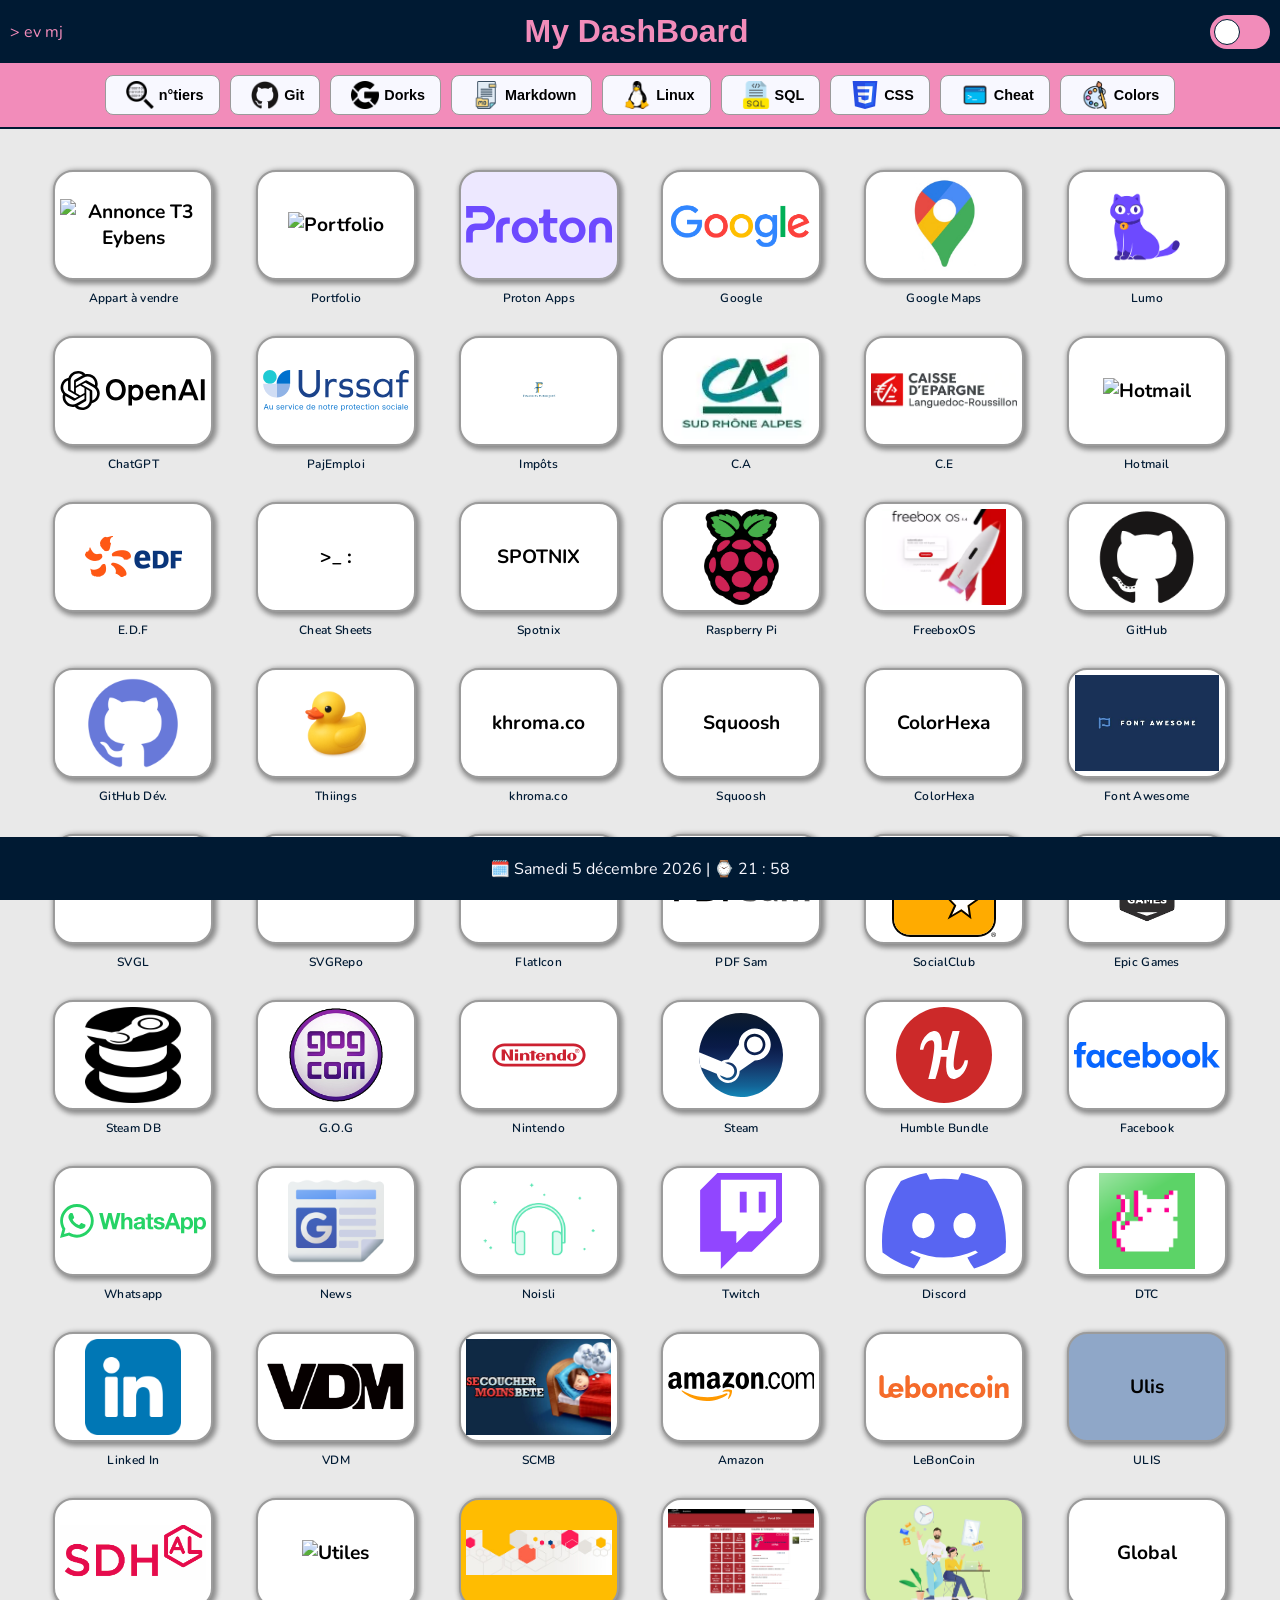
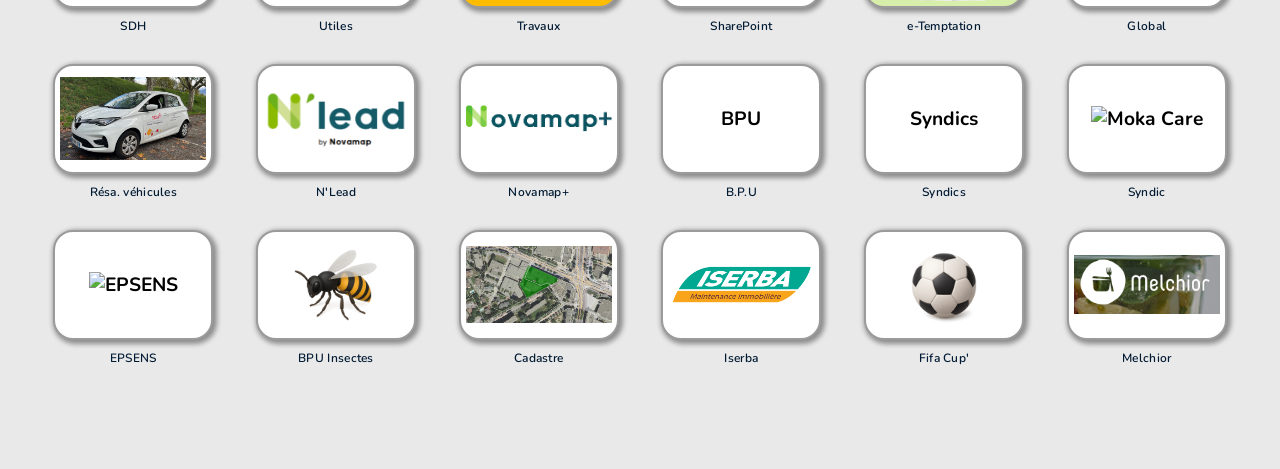
==== index.html @ 824e6773 "Update index.html" ====
<!DOCTYPE html>
<html lang="fr">
<head> 
  <meta charset="UTF-8">
  <meta name="viewport" content="width=device-width, initial-scale=1.0">
  <title>My DashBoard</title>
  <link rel="stylesheet" href="./assets/style.css">
  <!-- Police d'écriture -->
  <!-- <link rel="preconnect" href="https://fonts.googleapis.com"> -->
  <!-- <link rel="preconnect" href="https://fonts.gstatic.com" crossorigin> -->
  <!-- <link href="https://fonts.googleapis.com/css2?family=Bruno+Ace+SC&display=swap" rel="stylesheet"> -->
  <link rel="preconnect" href="https://fonts.googleapis.com">
  <link rel="preconnect" href="https://fonts.gstatic.com" crossorigin>
  <link href="https://fonts.googleapis.com/css2?family=Audiowide&display=swap" rel="stylesheet">
  
  
  <link href="https://fonts.googleapis.com/css2?family=Science+Gothic:wght@100..900&display=swap" rel="stylesheet">
  
  
  <link href="https://fonts.googleapis.com/css2?family=Nunito:wght@400;600;700;900&display=swap" rel="stylesheet">
  <!-- Font Awesome -->
	<!-- <link rel="stylesheet" href="https://cdnjs.cloudflare.com/ajax/libs/font-awesome/6.5.1/css/all.min.css"> -->
</head>
<body>
	<!--
	<button class="menu-toggle">☰</button>
	-->
 <header>
 
 <div class="logo">
	<span class="chevron">></span>
	<span class="ev">ev</span>
	<span class="mj">mj</span>
</div>

 <h1>My DashBoard</h1>



  <label class="switch">
    <input type="checkbox">
    <span id="themeBtn" class="slider round"></span>
    </label>
 </header>  
<!-- <head> -->
 <nav class="navbar">
	 <button data-modal="numTiers"><img src="./assets/img/numtiers.png">n°tiers</button>
	 <button data-modal="git"><img src="./assets/img/github.png">Git</button>
	 <button data-modal="googleDorks"><img src="./assets/img/G.png"> Dorks</button>
	 <button data-modal="markdown"><img src="./assets/img/md.png">Markdown</button>
   <button data-modal="linux"><img src="./assets/img/linux.png">Linux</button>
   <button data-modal="sqlCheats"><img src="./assets/img/sql.png">SQL</button>
   <button data-modal="cssCheats"><img src="./assets/img/css.svg">CSS</button>
   <button data-modal="cheatSheets"><img src="./assets/img/powershell.png"> Cheat</button>
	 <button data-modal="colors"><img src="./assets/img/colors.png">Colors</button>
	
	
  <!-- 
  <button data-modal="colors">xxxxx</button>
     <dialog id="xxxxx">
   <div class="display_column center">
    <h2>TITRE</h2>
  </div>
  
  <p>texte</p>
    <div class="center">
    <button data-close >Fermer</button>
  </div>
</dialog>
  -->



<!--------------------------------
           n°Tiers 
--------------------------------->
  
	 <dialog id="numTiers">
   <div class="display_column center">
    <h2>numero tiers</h2>
   
<ul>
          <li><strong> Cécile : </strong> <em> CVA </em><br> 20277596 </li>
          <li><strong> Mario  : </strong> <em> MJO </em><br> 20277439 </li>
          <li><strong> Emeline : </strong> <em> EVA </em><br> 20232457 </li>
          <li><strong> Linda : </strong> <em>  </em><br> 20244502 </li>
          <li><strong> Fiona : </strong> <em> FPC </em><br> 20261812 </li>
          <li><strong> Jérôme : </strong> <em> JCH </em><br> 20262426 </li>
          <li><strong> Nadine : </strong> <em> NAN </em><br> 19900276 </li>
          <li><strong> François : </strong> <br> 20009144 </li>
</ul>
</div>
    <div class="center">
    <button data-close >Fermer</button>
  </div>
</dialog>



<!--------------------------------
           Google Dorks 
--------------------------------->
<dialog id="googleDorks">
<h2 autofocus>🔎 Google Dorks</h2>

<h3>📄 Rechercher sur un site</h3>
<ul>
    <li><code>site:openai.com ChatGPT</code></li>
    <li><code>site:github.com dashboard html</code></li>
    <li><code>site:stackoverflow.com oracle join</code></li>
</ul>

<h3>📁 Rechercher un type de fichier</h3>
<ul>
    <li><code>filetype:pdf oracle sql</code></li>
    <li><code>filetype:xlsx budget</code></li>
    <li><code>filetype:ppt cybersécurité</code></li>
    <li><code>filetype:docx procédure</code></li>
</ul>

<h3>🎯 Expression exacte</h3>
<ul>
    <li><code>"gestionnaire base de données"</code></li>
    <li><code>"Oracle Database"</code></li>
</ul>

<h3>🚫 Exclure un mot</h3>
<ul>
    <li><code>oracle sql -mysql</code></li>
    <li><code>python -django</code></li>
</ul>

<h3>🔀 Plusieurs possibilités</h3>
<ul>
    <li><code>oracle OR postgresql</code></li>
    <li><code>python OR powershell</code></li>
</ul>

<h3>📝 Dans le titre</h3>
<ul>
    <li><code>intitle:tutorial oracle</code></li>
    <li><code>intitle:"release notes"</code></li>
</ul>

<h3>🌐 Dans l'URL</h3>
<ul>
    <li><code>inurl:docs oracle</code></li>
    <li><code>inurl:download pdf</code></li>
</ul>

<h3>📄 Dans le contenu</h3>
<ul>
    <li><code>intext:"ORA-00933"</code></li>
    <li><code>intext:"PowerShell"</code></li>
</ul>

<h3>📚 Documentation</h3>
<ul>
    <li><code>site:docs.oracle.com MERGE</code></li>
    <li><code>site:learn.microsoft.com winget</code></li>
    <li><code>site:developer.mozilla.org css grid</code></li>
</ul>

<h3>💻 GitHub</h3>
<ul>
    <li><code>site:github.com javascript dashboard</code></li>
    <li><code>site:github.com html css cards</code></li>
</ul>

<h3>🐞 Résolution d'erreurs</h3>
<ul>
    <li><code>"ORA-01722"</code></li>
    <li><code>"ReferenceError"</code></li>
    <li><code>"Cannot read properties of null"</code></li>
</ul>

<h3>🧩 Combinaisons utiles</h3>
<ul>
    <li><code>site:github.com html css dashboard filetype:md</code></li>
    <li><code>site:stackoverflow.com oracle join "ORA-00942"</code></li>
    <li><code>site:docs.oracle.com filetype:pdf sql</code></li>
</ul>

<h3>💡 Astuces</h3>
<ul>
    <li><strong>site:</strong> limite la recherche à un domaine.</li>
    <li><strong>filetype:</strong> recherche un format précis.</li>
    <li><strong>"..."</strong> recherche l'expression exacte.</li>
    <li><strong>-mot</strong> exclut un terme.</li>
    <li><strong>OR</strong> recherche plusieurs possibilités.</li>
    <li><strong>intitle:</strong> recherche dans le titre.</li>
    <li><strong>inurl:</strong> recherche dans l'URL.</li>
    <li><strong>intext:</strong> recherche dans le contenu.</li>
</ul>
<div class="center">
    <button data-close>Fermer</button>
</div>
</dialog>



<!--------------------------------
           MARKDOWN 
--------------------------------->
<dialog id="markdown">
        <h2>📝 Markdown</h2>

        <h3>📖 Titres</h3>
        <ul>
            <li><code># Titre 1</code></li>
            <li><code>## Titre 2</code></li>
            <li><code>### Titre 3</code></li>
            <li><code>#### Titre 4</code></li>
        </ul>

        <h3>✍️ Mise en forme</h3>
        <ul>
            <li><code>**Gras**</code></li>
            <li><code>*Italique*</code></li>
            <li><code>***Gras + Italique***</code></li>
            <li><code>~~Texte barré~~</code></li>
        </ul>

        <h3>📋 Listes</h3>
        <ul>
            <li><code>- Élément</code></li>
            <li><code>* Élément</code></li>
            <li><code>1. Premier</code></li>
            <li><code>2. Deuxième</code></li>
        </ul>

        <h3>☑️ Checklist</h3>
        <ul>
            <li><code>- [ ] À faire</code></li>
            <li><code>- [x] Terminé</code></li>
        </ul>

        <h3>🔗 Liens</h3>
        <ul>
            <li><code>[Google](https://google.com)</code></li>
            <li><code>&lt;https://google.com&gt;</code></li>
        </ul>

        <h3>🖼️ Images</h3>
        <ul>
            <li><code>![Logo](logo.png)</code></li>
        </ul>

        <h3>💻 Code en ligne</h3>
        <ul>
            <li><code>`console.log("Hello");`</code></li>
        </ul>

        <h3>📦 Bloc de code</h3>

<pre>```javascript
function hello() {
    console.log("Hello World");
}
```</pre>

        <h3>💬 Citation</h3>
        <ul>
            <li><code>&gt; Ceci est une citation</code></li>
        </ul>

        <h3>➖ Séparateur</h3>
        <ul>
            <li><code>---</code></li>
            <li><code>***</code></li>
        </ul>

        <h3>📊 Tableau</h3>

<pre>
| Nom   | Âge |
|-------|----:|
| Mario | 37  |
| Tilio |  0  |</pre>

        <h3>😀 Emojis</h3>
        <ul>
            <li><code>🚀 💻 ⚙️ 📚 🎮</code></li>
            <li><code>:rocket:</code></li>
            <li><code>:warning:</code></li>
            <li><code>:white_check_mark:</code></li>
            <li><code>:bulb:</code></li>
        </ul>

        <h3>📍 Ancres</h3>
        <ul>
            <li><code>[Installation](#installation)</code></li>
            <li><code>## Installation</code></li>
        </ul>

        <h3>🔤 Échappement</h3>
        <ul>
            <li><code>\*</code> → *</li>
            <li><code>\#</code> → #</li>
            <li><code>\`</code> → `</li>
        </ul>

        <h3>🐙 GitHub</h3>
        <ul>
            <li><code>@utilisateur</code></li>
            <li><code>#123</code> (Issue)</li>
            <li><code>- [ ] Todo</code></li>
        </ul>

        <h3>🌈 Coloration syntaxique</h3>
        <ul>
            <li><code>html</code></li>
            <li><code>css</code></li>
            <li><code>javascript</code></li>
            <li><code>typescript</code></li>
            <li><code>python</code></li>
            <li><code>java</code></li>
            <li><code>sql</code></li>
            <li><code>powershell</code></li>
            <li><code>bash</code></li>
            <li><code>json</code></li>
            <li><code>yaml</code></li>
            <li><code>xml</code></li>
            <li><code>php</code></li>
            <li><code>csharp</code></li>
            <li><code>cpp</code></li>
        </ul>

        <h3>💡 Bonnes pratiques</h3>
        <ul>
            <li>✔ Un seul <code>#</code> par document.</li>
            <li>✔ Utiliser des titres hiérarchiques.</li>
            <li>✔ Laisser une ligne vide entre deux sections.</li>
            <li>✔ Toujours préciser le langage des blocs de code.</li>
            <li>✔ Préférer des listes courtes et aérées.</li>
        </ul>


    <div class="center">
        <button data-close>Fermer</button>
    </div>
  </dialog>
    
    
    
<!--------------------------------
           LINUX
--------------------------------->

     <dialog id="linux">
   <div class="display_column center">
    <h2>Linux</h2>
  </div>
  <ul>
    <li>Création d'une boucle pour agir sur l'intégralité des fichiers d'un dossier <pre>
for file in .*; do
mv "$file" "${file#.}"
done </pre></li>
  <li>Liste les fichiers et dossiers dans le répertoire actuel : 
  <pre>
ls          #affichage simple
ls -l       #affichage détaillé
ls -a       #affichage des fichiers cachés </pre></li>
  
  <li>Changer de répertoire : <code>cd</code></li>
  <li>Remonter d'un niveau dans l'arborescence : <code>cd ..</code></li>
  <li>Ouvrir le répertoire courant das l'explorateur : <code>xdg-open .</code></li>
  <li>Affiche le chemin du répertoire actuel : <code>pwd</code></li>
  <li>Créer un nouveau dossier : <code>mkdir mon_dossier</code></li>
  <li>Créer un fichier vide : <code>touch nom_du_fichier_.extension</code></li>
  <li>Copier un fichier : <code>cp fichier1.txt fichier2.txt</code></li>
  <li>Copier un dossier : <code>cp -r dossier1 dossier2</code></li>
  <li>Supprimer un fichier : <code>rm fichier.txt</code></li>
  <li>Supprimer un dossier et son contenu : <pre>
rm -r dossier   #Supprime tout 
rm -i           #Demande une confirmation avant suppression</pre></li>
  <li>Déplacer ou renommer un fichier : <code>mv ancien_nom.txt nouveau_nom.txt</code></li>
  <li>Affiche le contenu d'un fichier : <code>cat fichier.txt</code></li>
  <li>Ouvrir éditeurs de texte en ligne de commande : <code>nano fichier.txt</code></li>
  <li>Changer les permissions d'un fichier ou dossier : <code>chmod +x script.sh</code></li>
  <li>Rechercher un fichier dans l'arborescence : <code>  find /home -name "index.html"</code></li>
  </ul>
  <h3>Informations système</h3>
  <ul>
  <li>Afficher les informations sur le système d'exploitation : <code>uname -a</code></li>
  <li>Afficher l'espace disque utilisé : <code>df -h</code></li>
  <li>Afficher les processus en cours et l'utilisation des ressources : <code>top</code></li>
  <li>Afficher l'utilisation de la mémoire : <code>free -h</code></li>
</ul>
<h3>Installation et gestion des logiciels</h3>
<ul>
  <li>Mettre à jour la liste des paquets disponibles : <code>sudo apt update</code></li>
  <li>Mettre à jour les paquets installés : <code>sudo apt upgrade</code></li>
  <li>Installer un logiciel : <code>sudo apt install [nom_paquet]</code></li>
  <li>Désinstaller un logiciel : <code>sudo apt remove [nom_paquet]</code></li>
</ul>
<h3>Gestion des utilisateurs et des permissions</h3>
<ul>
  <li>Afficher l'utilisateur actuel : <code>whoami</code></li>
  <li>Gèrer les permissions et les propriétaires : <code>chmod 755 [script.sh]</code></li>
</ul>


<h3>Commandes réseau</h3>
<ul>
  <li>Vérifier la connectivité réseau : <code>ping google.com</code></li>
  <li>Afficher les informations réseau: <code>ip a</code></li>
  <li>Télécharge un fichier depuis une URL: <code>curl https://example.com</code></li>
</ul>


<h3>Commandes pour afficher le matériel</h3>
<ul>
  <li>Liste détaillée du matériel : <code>sudo lshw</code></li>
  <li>Liste résumée du matériel : <code>sudo lshw -short</code></li>
  <li>Afficher un type particulier de matériel : <code>sudo lshw -class processor</code></li>
  <li>Informations sur le processeur : <code>lscpu</code></li>
  <li>Informations sur les périphériques de stockage : <code>lsblk</code></li>
  <li>Informations détaillées sur les périphériques de stockage : <code>lsblk -f</code></li>
  <li>Informations complètes sur le système et le matériel : <code>sudo apt install inxi</code>, puis : <code>inxi -Fxz</code></li>
  <li>Rapport détaillé sur le matériel : <code>  sudo apt install hwinfo</code>, puis : <code>sudo hwinfo</code></li>
</ul>

  <h3>🐧 Linux / Raspberry Pi</h3>
  <ul>
    <li>Mettre à jour les paquets : <code>sudo apt update && sudo apt upgrade</code></li>
    <li>Voir l'espace disque : <code>df -h</code></li>
    <li>Voir les processus : <code>top</code></li>
    <li>Voir l'adresse IP : <code>hostname -I</code></li>
    <li>Redémarrer : <code>sudo reboot</code></li>
    <li>Éteindre : <code>sudo shutdown now</code></li>
  </ul>
<h3>Remarques supplémentaires</h3>
<p>
Pour consulter le manuel d'une commande, utiliser <code>man [nom_commande]</code>.
Créer des alias pour des commandes courantes avec <code>alias</code> pour gagner du temps.
</p>

    <div class="center">
    <button data-close >Fermer</button>
  </div>
</dialog>



<!--------------------------------
              SQL
--------------------------------->
<dialog id="sqlCheats">
<!-- <div class="display_column center"> -->
<h2>🗄️ SQL / Oracle </h2>

<h3>🔍 Sélection</h3>
<ul>
    <li><code>SELECT * FROM table;</code></li>
    <li><code>SELECT col1, col2 FROM table;</code></li>
    <li><code>SELECT DISTINCT colonne FROM table;</code></li>
    <li><code>SELECT COUNT(*) FROM table;</code></li>
    <li><code>SELECT COUNT(DISTINCT colonne) FROM table;</code></li>
</ul>

<h3>🎯 Filtrer</h3>
<ul>
    <li><code>WHERE</code></li>
    <li><code>AND / OR / NOT</code></li>
    <li><code>LIKE '%texte%'</code></li>
    <li><code>IN (...)</code></li>
    <li><code>BETWEEN ... AND ...</code></li>
    <li><code>IS NULL / IS NOT NULL</code></li>
</ul>

<h3>📊 Trier</h3>
<ul>
    <li><code>ORDER BY colonne ASC</code></li>
    <li><code>ORDER BY colonne DESC</code></li>
</ul>

<h3>📦 Groupement</h3>
<ul>
    <li><code>GROUP BY</code></li>
    <li><code>HAVING COUNT(*) > 1</code></li>
</ul>

<h3>🔗 Jointures</h3>
<ul>
    <li><code>INNER JOIN</code></li>
    <li><code>LEFT JOIN</code></li>
    <li><code>RIGHT JOIN</code></li>
    <li><code>FULL OUTER JOIN</code></li>
</ul>

<h3>📝 Modification</h3>
<ul>
    <li><code>INSERT INTO ...</code></li>
    <li><code>UPDATE ... SET ... WHERE ...</code></li>
    <li><code>DELETE FROM ... WHERE ...</code></li>
    <li><strong>Toujours vérifier le WHERE avant UPDATE ou DELETE.</strong></li>
</ul>

<h3>💾 Transactions</h3>
<ul>
    <li><code>COMMIT;</code></li>
    <li><code>ROLLBACK;</code></li>
    <li><code>SAVEPOINT nom;</code></li>
</ul>

<h3>⚡ Oracle</h3>
<ul>
    <li><code>DUAL</code></li>
    <li><code>SYSDATE</code></li>
    <li><code>SYSTIMESTAMP</code></li>
    <li><code>ROWNUM</code></li>
    <li><code>FETCH FIRST n ROWS ONLY</code></li>
</ul>

<h3>📅 Dates</h3>
<ul>
    <li><code>TO_DATE()</code></li>
    <li><code>TO_CHAR()</code></li>
    <li><code>ADD_MONTHS()</code></li>
    <li><code>MONTHS_BETWEEN()</code></li>
    <li><code>TRUNC(date)</code></li>
</ul>

<h3>🔤 Fonctions utiles</h3>
<ul>
    <li><code>NVL()</code></li>
    <li><code>COALESCE()</code></li>
    <li><code>CASE WHEN ... THEN ... END</code></li>
    <li><code>SUBSTR()</code></li>
    <li><code>INSTR()</code></li>
    <li><code>REPLACE()</code></li>
    <li><code>TRIM()</code></li>
    <li><code>UPPER()</code></li>
    <li><code>LOWER()</code></li>
</ul>

<h3>📈 Agrégats</h3>
<ul>
    <li><code>COUNT()</code></li>
    <li><code>SUM()</code></li>
    <li><code>AVG()</code></li>
    <li><code>MIN()</code></li>
    <li><code>MAX()</code></li>
</ul>

<h3>🧠 Sous-requêtes</h3>
<ul>
    <li><code>EXISTS</code></li>
    <li><code>NOT EXISTS</code></li>
    <li><code>IN (SELECT ...)</code></li>
</ul>

<h3>📑 Métadonnées Oracle</h3>
<ul>
    <li><code>USER_TABLES</code></li>
    <li><code>USER_TAB_COLUMNS</code></li>
    <li><code>ALL_TABLES</code></li>
    <li><code>ALL_TAB_COLUMNS</code></li>
    <li><code>USER_OBJECTS</code></li>
</ul>

<h3>🚀 Performance</h3>
<ul>
    <li>Limiter le <code>SELECT *</code>.</li>
    <li>Indexer les colonnes filtrées fréquemment.</li>
    <li>Toujours filtrer avant de joindre.</li>
    <li>Éviter les fonctions sur les colonnes indexées.</li>
    <li>Utiliser <code>EXPLAIN PLAN</code>.</li>
</ul>

<h3>⚠️ Bonnes pratiques</h3>
<ul>
    <li>Tester les UPDATE avec un SELECT.</li>
    <li>Toujours prévoir un ROLLBACK possible.</li>
    <li>Utiliser des alias explicites.</li>
    <li>Commenter les requêtes complexes.</li>
    <li>Sauvegarder avant les traitements massifs.</li>
</ul>

<h3>📚 Vocabulaire</h3>
<ul>
    <li>DDL : CREATE, ALTER, DROP</li>
    <li>DML : SELECT, INSERT, UPDATE, DELETE</li>
    <li>DCL : GRANT, REVOKE</li>
    <li>TCL : COMMIT, ROLLBACK</li>
</ul>

<!-- </div> -->

<div class="center">
    <button data-close>Fermer</button>
</div>

</dialog>



<!--------------------------------
          CHEATSHEETS
--------------------------------->
<dialog id="cheatSheets">
	
  <h2 class="center"> ⭐ Cheat Sheets</h2>
	
<div>
	  <h3>📄 Office / Productivité</h3>
  <ul>
    <li>Signature Outlook : <kbd>ALT</kbd> + <kbd>J</kbd><kbd>M</kbd><kbd>S</kbd></li>
    <li>Insérer une pièce jointe Outlook : <kbd>ALT</kbd> + <kbd>S</kbd><kbd>A</kbd><kbd>F</kbd><kbd>P</kbd></li>
    <li>Nouvel email Outlook : <kbd>CTRL</kbd> + <kbd>N</kbd></li>
    <li>Répondre à un email : <kbd>CTRL</kbd> + <kbd>R</kbd></li>
    <li>Transférer un email : <kbd>CTRL</kbd> + <kbd>F</kbd></li>
    <li>Rétablir : <kbd>CTRL</kbd> + <kbd>Y</kbd></li>
  </ul>


  <h3>💻 Développement</h3>
  <ul>
    <li>
      Documentation Python :
      <code>"""Docstring"""</code>
    </li>

    <li>
      Frontmatter YAML :
      <pre>
---
title: ""
description: ""
date: ""
---
      </pre>
    </li>

<h3>🗒️ Conventions de nommage : </h3>
      <ul>
        <li>Classe : <code>CamelCase</code></li>
        <li>Constante : <code>SNAKE_CASE</code></li>
        <li>Variable / fonction : <code>snake_case</code></li>
      </ul>

    <li>Commentaire ligne Python : <code># commentaire</code></li>
    <li>Commentaire HTML : <code>&lt;!-- commentaire --&gt;</code></li>
    <li>Commentaire CSS : <code>/* commentaire */</code></li>
  </ul>


  <h3>⌨️ Commande Exécuter (Win + R)</h3>
  <ul>
    <li>Applications utilisateur : <code>%appdata%</code></li>
    <li>Données locales : <code>%localappdata%</code></li>
    <li>Dossier temporaire : <code>%temp%</code></li>
    <li>Dossier de démarrage automatique : <code>shell:startup</code></li>
    <li>Activer/désactiver des fonctionnalités Windows : <code>optionalfeatures</code></li>
    <li>Version Windows : <code>winver</code></li>
    <li>Informations système : <code>msinfo32</code></li>
    <li>Configuration système : <code>msconfig</code></li>
    <li>Gestionnaire des tâches : <code>taskmgr</code></li>
    <li>Gestionnaire de périphériques : <code>devmgmt.msc</code></li>
    <li>Gestion des disques : <code>diskmgmt.msc</code></li>
    <li>Nettoyage de disque : <code>cleanmgr</code></li>
    <li>Services Windows : <code>services.msc</code></li>
    <li>Éditeur du registre : <code>regedit</code></li>
    <li>Programmes installés : <code>appwiz.cpl</code></li>
    <li>Profil utilisateur : <code>%userprofile%</code></li> 
    <li>Données globales de programmes : <code>C:\ProgramData</code>
  </ul>
    <h4>🌐 Réseau</h4>
    <ul>
    <li>Configuration IP : <code>ipconfig</code></li>
    <li>Configuration complète : <code>ipconfig /all</code></li>
    <li>Vider le cache DNS : <code>ipconfig /flushdns</code></li>
    <li>Tester une connexion : <code>ping adresse_ip</code></li>
    <li>Voir les connexions réseau : <code>netstat -ano</code></li>
    <li>Paramètres des cartes réseau : <code>ncpa.cpl</code></li>
 </ul>
 <h4>🔒 SÉCURITÉ & CONFIDENTIALITÉ</h4>
<ul>
<li>Gérer les utilisateurs / connexion automatique <code>netplwiz</code></li>
<li>Analyse et réparation des fichiers système : <code>sfc /scannow</code></li> 
</ul> 
    <h4>🛑 Arrêt / Redémarrage Windows</h4>
    <ul>
    <li>Arrêt immédiat : <code>shutdown /s /t 0</code></li>
    <li>Redémarrage immédiat :<code>shutdown /r /t 0</code></li>
    <li>Arrêt avec délai de 60 secondes :<code>shutdown /s /t 60</code></li>
    <li>Annuler un arrêt programmé :<code>shutdown /a</code></li>
  </ul>



<h3>⚡ BONUS : OPTIONS CACHÉES UTILES </h3>
<ul>
<li>God Mode → Créer un dossier nommé : <code>GodMode.{ED7BA470-8E54-465E-825C-99712043E01C}</code></li>
<li>Planificateur de tâches (automatisations) <code>taskschd.msc</code></li>
<li>Stratégies de sécurité locale (édition Pro seulement) <code>secpol.msc</code></li>
</ul>
  <h3>🔳 QR Code Word</h3>
  <ul>
    <li>
      Génération QR Code :
      <pre>
{ DISPLAYBARCODE 
"url_vers_le_site"
QR \t \h 1000 }
      </pre>
    </li>
  </ul>

<h3> Création d'un fichier WordPad </h3>
<ul>
<li> Se placer dans le dossier voulu </li>
<pre>
alt+D -> cmd
echo. > test.rtf
start write test.rtf
</pre>
</ul>
  <h3>🌐 Navigateur</h3>
  <ul>
    <li>
      Ouvrir Proton en navigation privée :
      <code>--inprivate "https://account.proton.me/fr/apps"</code>
    </li>
  </ul>

	
</div>
  <div class="center">
    <button data-close >Fermer</button>
  </div>
</dialog>



<!--------------------------------
               CSS
--------------------------------->
<dialog id="cssCheats">
<h2>🎨 CSS - Cheat Sheet</h2>
<h3>🌱 Variables CSS (:root)</h3>
<ul>
    <li>Déclare des variables réutilisables dans tout le projet.</li>
    <li><code>:root { --primary:#0D6EFD; --secondary:#6C757D; --radius:10px; }</code></li>
    <li><code>color: var(--primary);</code></li>
    <li><code>background: var(--secondary, black);</code> (valeur par défaut)</li>
</ul>

<h3>🎨 Couleurs</h3>
<ul>
    <li>Définit la couleur du texte ou du fond.</li>
    <li><code>color: red | #FF0000 | rgb() | rgba() | hsl() | var(--primary);</code></li>
    <li><code>background-color: white;</code></li>
    <li><code>opacity: 0 → 1;</code></li>
</ul>

<h3>📦 Box Model</h3>
<ul>
    <li>Gestion des dimensions d'un élément.</li>
    <li><code>width</code>, <code>height</code></li>
    <li><code>min-width</code>, <code>max-width</code></li>
    <li><code>padding</code></li>
    <li><code>margin</code></li>
    <li><code>box-sizing: content-box | border-box;</code></li>
</ul>

<h3>🖼️ Border</h3>
<ul>
    <li>Définit les bordures.</li>
    <li><code>border: 2px solid black;</code></li>
    <li><code>border-style: solid | dashed | dotted | double | groove | ridge | inset | outset | none;</code></li>
    <li><code>border-radius: 5px | 50%;</code></li>
</ul>

<h3>📝 Texte</h3>
<ul>
    <li>Mise en forme du texte.</li>
    <li><code>font-size</code></li>
    <li><code>font-family</code></li>
    <li><code>font-weight: normal | bold | 100-900;</code></li>
    <li><code>font-style: normal | italic;</code></li>
    <li><code>text-align: left | center | right | justify;</code></li>
    <li><code>text-decoration: none | underline | line-through;</code></li>
    <li><code>text-transform: uppercase | lowercase | capitalize;</code></li>
    <li><code>letter-spacing</code></li>
    <li><code>line-height</code></li>
    <li><code>text-shadow: 0 0 5px lime;</code></li>
</ul>

<h3>👁️ Affichage</h3>
<ul>
    <li>Contrôle le rendu.</li>
    <li><code>display: block | inline | inline-block | flex | grid | none;</code></li>
    <li><code>visibility: visible | hidden;</code></li>
    <li><code>opacity: 0-1;</code></li>
</ul>

<h3>📍 Positionnement</h3>
<ul>
    <li>Position d'un élément.</li>
    <li><code>position: static | relative | absolute | fixed | sticky;</code></li>
    <li><code>top right bottom left</code></li>
    <li><code>z-index</code></li>
</ul>

<h3>📜 Overflow</h3>
<ul>
    <li>Gestion des débordements.</li>
    <li><code>overflow: visible | hidden | auto | scroll;</code></li>
    <li><code>overflow-x</code></li>
    <li><code>overflow-y</code></li>
</ul>

<h3>🖼️ Images</h3>
<ul>
    <li>Dimensionnement des images.</li>
    <li><code>object-fit: contain | cover | fill | none | scale-down;</code></li>
    <li><code>object-position: center;</code></li>
</ul>

<h3>🧲 Flexbox</h3>
<ul>
    <li>Disposition sur un axe.</li>
    <li><code>display:flex;</code></li>
    <li><code>flex-direction: row | column | row-reverse | column-reverse;</code></li>
    <li><code>flex-wrap: nowrap | wrap | wrap-reverse;</code></li>
    <li><code>justify-content: flex-start | center | flex-end | space-between | space-around | space-evenly;</code></li>
    <li><code>align-items: stretch | flex-start | center | flex-end | baseline;</code></li>
    <li><code>align-content</code></li>
    <li><code>gap</code></li>
    <li><code>flex-grow</code></li>
    <li><code>flex-shrink</code></li>
    <li><code>flex-basis</code></li>
    <li><code>flex: grow shrink basis;</code></li>
    <li><code>order</code></li>
    <li><code>align-self</code></li>
</ul>

<h3>🧩 Grid</h3>
<ul>
    <li>Disposition en lignes et colonnes.</li>
    <li><code>display:grid;</code></li>
    <li><code>grid-template-columns</code></li>
    <li><code>grid-template-rows</code></li>
    <li><code>repeat()</code></li>
    <li><code>minmax()</code></li>
    <li><code>fr</code></li>
    <li><code>grid-column</code></li>
    <li><code>grid-row</code></li>
    <li><code>grid-area</code></li>
    <li><code>justify-items</code></li>
    <li><code>align-items</code></li>
    <li><code>place-items</code></li>
    <li><code>gap</code></li>
</ul>

<h3>🎬 Transformations</h3>
<ul>
    <li>Déplace ou redimensionne un élément.</li>
    <li><code>transform: translate();</code></li>
    <li><code>rotate()</code></li>
    <li><code>scale()</code></li>
    <li><code>skew()</code></li>
</ul>

<h3>✨ Transitions</h3>
<ul>
    <li>Animation douce.</li>
    <li><code>transition: all .3s ease;</code></li>
    <li><code>linear | ease | ease-in | ease-out | ease-in-out;</code></li>
</ul>

<h3>🎞️ Animations</h3>
<ul>
    <li>Animation complète.</li>
    <li><code>@keyframes</code></li>
    <li><code>animation-name</code></li>
    <li><code>animation-duration</code></li>
    <li><code>animation-delay</code></li>
    <li><code>animation-iteration-count</code></li>
    <li><code>animation-direction</code></li>
    <li><code>animation-fill-mode</code></li>
</ul>

<h3>🖱️ Curseur</h3>
<ul>
    <li>Apparence du pointeur.</li>
    <li><code>cursor: pointer | text | grab | move | wait | crosshair | not-allowed;</code></li>
</ul>

<h3>🌗 Filtres</h3>
<ul>
    <li>Effets graphiques.</li>
    <li><code>filter: blur() brightness() contrast() grayscale() invert() saturate() sepia();</code></li>
    <li><code>backdrop-filter: blur(5px);</code></li>
</ul>

<h3>💡 Ombres</h3>
<ul>
    <li>Ajoute du relief.</li>
    <li><code>box-shadow: x y blur color;</code></li>
    <li><code>text-shadow: x y blur color;</code></li>
</ul>

<h3>📱 Responsive</h3>
<ul>
    <li>Adaptation aux écrans.</li>
    <li><code>@media (max-width:768px){ ... }</code></li>
    <li><code>@media (min-width:1024px){ ... }</code></li>
    <li><code>@media (orientation:portrait){ ... }</code></li>
    <li><code>@media (prefers-color-scheme:dark){ ... }</code></li>
    <li><code>@media (prefers-reduced-motion:reduce){ ... }</code></li>
</ul>

<h3>🖱️ Pseudo-classes</h3>
<ul>
    <li>Réagit aux interactions.</li>
    <li><code>:hover</code></li>
    <li><code>:focus</code></li>
    <li><code>:focus-visible</code></li>
    <li><code>:active</code></li>
    <li><code>:visited</code></li>
    <li><code>:checked</code></li>
    <li><code>:disabled</code></li>
    <li><code>:nth-child()</code></li>
    <li><code>:first-child</code></li>
    <li><code>:last-child</code></li>
    <li><code>:not()</code></li>
</ul>

<h3>🎭 Pseudo-éléments</h3>
<ul>
    <li>Ajoute du contenu virtuel.</li>
    <li><code>::before</code></li>
    <li><code>::after</code></li>
    <li><code>::first-letter</code></li>
    <li><code>::first-line</code></li>
    <li><code>::selection</code></li>
    <li><code>::placeholder</code></li>
</ul>

<h3>📏 Unités</h3>
<ul>
    <li>Les principales unités.</li>
    <li><code>px</code> Pixel</li>
    <li><code>%</code> Pourcentage</li>
    <li><code>em</code> Taille du parent</li>
    <li><code>rem</code> Taille racine</li>
    <li><code>vw</code> Largeur écran</li>
    <li><code>vh</code> Hauteur écran</li>
    <li><code>fr</code> Fraction (Grid)</li>
    <li><code>auto</code></li>
</ul>

<h3>🎯 Sélecteurs</h3>
<ul>
    <li><code>*</code> Tous les éléments</li>
    <li><code>div</code> Balise</li>
    <li><code>.card</code> Classe</li>
    <li><code>#menu</code> ID</li>
    <li><code>div img</code> Descendant</li>
    <li><code>div > img</code> Enfant direct</li>
    <li><code>div + p</code> Frère adjacent</li>
    <li><code>div ~ p</code> Frères suivants</li>
    <li><code>[type="text"]</code> Attribut</li>
</ul>

<h3>🚀 Astuces utiles</h3>
<ul>
    <li><code>scroll-behavior: smooth;</code></li>
    <li><code>scrollbar-width: none;</code></li>
    <li><code>user-select: none;</code></li>
    <li><code>pointer-events: none;</code></li>
    <li><code>white-space: nowrap;</code></li>
    <li><code>text-wrap: balance;</code></li>
    <li><code>accent-color: lime;</code></li>
    <li><code>aspect-ratio: 16 / 9;</code></li>
</ul>


<div class="center">
    <button data-close>Fermer</button>
</div>

</dialog>



<!--------------------------------
              GIT
--------------------------------->
 <dialog id="git">
   <div class="display_column center">
    <h2>Git</h2>
   <h3>Commandes :</h3>
<ul><h4>Cloner un repo git :</h4>


<li> Ouvrir l'IDE </li>
<li> Onglet Git, puis "clone"</li>
<li> Saisir l'url de repository distant</li>
<li> Valider </li>
<li> Se rendre sur GitHub, créer un nouveau repo depuis son compte perso
copier le lien.</li>

<li> Revenir sur l'ide</li>

<li> Ouvrir la console</li>
	<pre>
		git remote -v
		git remote set-url origin https://github.com/DEVMJ00/NOM_NOUVEAU_DEPOT.git  
		git push -u origin main
	</pre>
</div>
    <div class="center">
    <button data-close >Fermer</button>
  </div>
 </dialog>

 <dialog id="markdown">
   <div class="display_column center">
    <h2>Markdown</h2>
   

</div>
    <div class="center">
    <button data-close >Fermer</button>
  </div>
 </dialog>



<!--------------------------------
              COLORS
--------------------------------->
		 <dialog id="colors">
     <div class="display_column">
			 <h2>Colors</h2>
			 <div class="colors">
       <div class="display_row"> <strong>DEVMJ :</strong> 
          <div class="color-label" style="background-color : #001a33 ;">#001a33</div>
          <div class="color-label" style="background-color : #7ab3eb ;">#7ab3eb</div>
          <div class="color-label" style="background-color : #F28CBA ;">#F28CBA</div>
          <div class="color-label" style="background-color : #EC5197 ;">#EC5197</div>
        </div>
        
        
         <div class="display_row"><strong>Linkso :</strong> 
          <div class="color-label" style="background-color : #00140b ; color: #00A0D4;"> #00140b </div>
          <div class="color-label" style="background-color : #00A0D4 ; color: #00140b;"> #00A0D4 </div>
          <div class="color-label" style="background-color : #065A82 ; color: white"> #065A82 </div>
        </div>
        
        <div class="color-label" style="background-color : darkgreen ;">darkgreen</div>
        
        <div class="color-label" style="background-color : darkgreen ;">darkgreen</div>
        <div class="color-label" style="background-color : #009c00 ;">#009c00</div>
        <div class="color-label" style="background-color : #c50000 ;">#c50000</div>
        <div class="color-label" style="background-color : darkred ;">darkred</div>
        <div class="color-label" style="background-color : yellow ; color : black;">yellow</div>
        <div class="color-label" style="background-color : #FFBC01 ; color : black;">#FFBC01</div>
        </div>
        
        <h3><strong> Dual tones : </strong></h3>
        <div class="colors">
        <div class="color-label" style="background-color : #3447AA ; color : FBEAEB;">#3447AA</div>
        <div class="color-label" style="background-color : #FBEAEB ; color : #3447AA;">#FBEAEB</div>
        
        <div class="color-label" style="background-color : #9FE870 ; color : #163300;">#9FE870</div>
        <div class="color-label" style="background-color : #163300 ; color : #BDD9D7;">#163300</div>
        
        <div class="color-label" style="background-color : #BDD9D7 ; color : #03363D;">#BDD9D7</div>
        <div class="color-label" style="background-color : #03363D ; color : #BDD9D7;">#03363D</div>
        
        <div class="color-label" style="background-color : #FCDB32 ; color : #141D38;">#FCDB32</div>
        <div class="color-label" style="background-color : #141D38 ; color : #FCDB32;">#141D38</div>
        
        <div class="color-label" style="background-color : #34E0A1 ; color : #000000;">#34E0A1</div>     
        <div class="color-label" style="background-color : #000000 ; color : #34E0A1;">#000000</div>
        
        <div class="color-label" style="background-color : #6260FF ; color : #E4E4FF;">#6260FF</div>
        <div class="color-label" style="background-color : #E4E4FF ; color : #6260FF;">#E4E4FF</div>
        
        <div class="color-label" style="background-color : #E53156 ; color : #1F497D;">#E53156</div>
        <div class="color-label" style="background-color : #1F497D ; color : #E53156;">#1F497D</div>

<!-- selection couleurs par chatgpt : -->
<div class="color-label" style="background-color : #2ECC71 ; color : #0B1F14;">#2ECC71</div>
<div class="color-label" style="background-color : #0B1F14 ; color : #2ECC71;">#0B1F14</div>

<div class="color-label" style="background-color : #3498DB ; color : #EAF6FF;">#3498DB</div>
<div class="color-label" style="background-color : #EAF6FF ; color : #3498DB;">#EAF6FF</div>

<div class="color-label" style="background-color : #F39C12 ; color : #2C1A00;">#F39C12</div>
<div class="color-label" style="background-color : #2C1A00 ; color : #F39C12;">#2C1A00</div>

<div class="color-label" style="background-color : #9B59B6 ; color : #F7EDFF;">#9B59B6</div>
<div class="color-label" style="background-color : #F7EDFF ; color : #9B59B6;">#F7EDFF</div>

<div class="color-label" style="background-color : #16A085 ; color : #E9FFFB;">#16A085</div>
<div class="color-label" style="background-color : #E9FFFB ; color : #16A085;">#E9FFFB</div>

<div class="color-label" style="background-color : #E67E22 ; color : #FFF3E6;">#E67E22</div>
<div class="color-label" style="background-color : #FFF3E6 ; color : #E67E22;">#FFF3E6</div>

<div class="color-label" style="background-color : #C0392B ; color : #FFEAEA;">#C0392B</div>
<div class="color-label" style="background-color : #FFEAEA ; color : #C0392B;">#FFEAEA</div>

<div class="color-label" style="background-color : #1ABC9C ; color : #06221D;">#1ABC9C</div>
<div class="color-label" style="background-color : #06221D ; color : #1ABC9C;">#06221D</div>

<div class="color-label" style="background-color : #34495E ; color : #ECF0F1;">#34495E</div>
<div class="color-label" style="background-color : #ECF0F1 ; color : #34495E;">#ECF0F1</div>

<div class="color-label" style="background-color : #D35400 ; color : #FFF4EA;">#D35400</div>
<div class="color-label" style="background-color : #FFF4EA ; color : #D35400;">#FFF4EA</div>

<div class="color-label" style="background-color : #8E44AD ; color : #F8F0FF;">#8E44AD</div>
<div class="color-label" style="background-color : #F8F0FF ; color : #8E44AD;">#F8F0FF</div>

<div class="color-label" style="background-color : #2980B9 ; color : #EDF8FF;">#2980B9</div>
<div class="color-label" style="background-color : #EDF8FF ; color : #2980B9;">#EDF8FF</div>

<div class="color-label" style="background-color : #27AE60 ; color : #F0FFF5;">#27AE60</div>
<div class="color-label" style="background-color : #F0FFF5 ; color : #27AE60;">#F0FFF5</div>

<div class="color-label" style="background-color : #E91E63 ; color : #FFF0F6;">#E91E63</div>
<div class="color-label" style="background-color : #FFF0F6 ; color : #E91E63;">#FFF0F6</div>

<div class="color-label" style="background-color : #607D8B ; color : #F4F8FA;">#607D8B</div>
<div class="color-label" style="background-color : #F4F8FA ; color : #607D8B;">#F4F8FA</div>

<div class="color-label" style="background-color : #795548 ; color : #FFF7F2;">#795548</div>
<div class="color-label" style="background-color : #FFF7F2 ; color : #795548;">#FFF7F2</div>

<div class="color-label" style="background-color : #3F51B5 ; color : #EEF1FF;">#3F51B5</div>
<div class="color-label" style="background-color : #EEF1FF ; color : #3F51B5;">#EEF1FF</div>

<div class="color-label" style="background-color : #009688 ; color : #ECFFFC;">#009688</div>
<div class="color-label" style="background-color : #ECFFFC ; color : #009688;">#ECFFFC</div>

<div class="color-label" style="background-color : #B71C1C ; color : #FFECEC;">#B71C1C</div>
<div class="color-label" style="background-color : #FFECEC ; color : #B71C1C;">#FFECEC</div>

<div class="color-label" style="background-color : #6A1B9A ; color : #F9EEFF;">#6A1B9A</div>
<div class="color-label" style="background-color : #F9EEFF ; color : #6A1B9A;">#F9EEFF</div>
  </div>
         
      <div class="center">
        <button data-close >Fermer</button>
      </div>
  <!-- </div> -->
     </dialog>
</nav> 
	<!--
<div class="message">
🌞 Hello
</div>
	-->
  </head>
<main>
	
 <!--     
      <iframe 
      src="https://www.google.com/maps/embed?pb=!1m18!1m12!1m3!1d2843.139183200873!2d5.714083076290503!3d45.15007097107056!2m3!1f0!2f0!3f0!3m2!1i1024!2i768!4f13.1!3m3!1m2!1s0x478a8b45962dcead%3A0x222e5b0a941be177!2sS.D.H%20Soci%C3%A9t%C3%A9%20Dauphinoise%20pour%20l&#39;Habitat!5e1!3m2!1sfr!2sfr!4v1780319355891!5m2!1sfr!2sfr" width="600" height="450" style="border:0;" allowfullscreen="" loading="lazy" referrerpolicy="no-referrer-when-downgrade">
        title="Echirolles"
        width="100"
        height="100"
        id="gmap_canvas"
        scrolling="no"
</iframe>

-->

	<section class="mesCards">
	</section>
 

</main>
	
<footer id="site-footer">
</footer>

<script src="assets/cards.js"></script>
<script src="./assets/scripts.js"></script>
</body>
<!-- </html> -->
---- assets/style.css ----
/* ===================================================== 
   Reset minimal
   ===================================================== */
*,
*::before,
*::after {
    box-sizing: border-box;
    margin: 0;
    padding: 0;
	scrollbar-width: none;
	scroll-behavior: smooth;
}


:root {
	--primary-color : #001a33; 
	--secondary-color : #F28CBA;
	--background-color: #e9e9e9;
	--header-height : 5vh;
	--footer-height: 7vh;
    --surface-color: #ffffff;
    --border-color: #9b9b9b;
    --text-color: #000000;
	--dark-color-text: #dbdbdb;
	--dark-background-color: #101010;
    --code-bg: #eef1f7;
    --dark-code-bg: #141D38;
}


a {
	text-decoration : none ; 
	color : var(--primary-color) ; 
}


body {
	font-family: "Nunito", sans-serif;
	align-items: center ; 
	background-color: var(--background-color); 
	height: 100vh;
	overflow: auto; 
	overflow-x: hidden;
}


body.dark {
	/*
	background-color: var(--primary-color);
	color: white;
    */
	background-color: #0D0208;
	text-shadow:0 0 2px rgba(0,255,65,.15);
	font-family: "JetBrains Mono", monospace;
	cursor: crosshair;
	color: var(--dark-color-text);
}


body.dark button {
	border: solid 1px #00CC33;
	/* border-radius: 0px; */
	background-color: #101010;
	color: var(--dark-color-text);
}

/*

body.dark aside,
aside.dark {
    background-color: var(--primary-color);
}

*/
body.dark .card {
	border: solid 1px #00CC33;
	background-color: var(--dark-background-color);
	box-shadow: 0 0 15px rgba(255, 255, 255, 0.4); 
	color: var(--dark-color-text);
}

body.dark .navbar {
	background-color : var(--dark-background-color);
}

body.dark .card-label {
		color: var(--dark-color-text);
}
	
.card {
	display: flex ; 
	flex-wrap: wrap ; 
	width: 160px ;
	height: 110px;
	background-color: white ;
	color: black; 
	border: 2px solid var(--border-color);
	border-radius: 20px ; 
	box-shadow: 2px 2px 5px 2px rgba(0, 0, 0, 0.4) ;
	justify-content: center ; 
	align-items: center ; 
	text-align: center ; 
	margin-bottom: 10px ;
	font-weight: bold ; 
	font-size: 1.2em;
	transition: all 0.2s ease;
}
	
.card:hover {
    cursor: pointer;
    transform: translateY(-8px);
    box-shadow: 0 10px 25px rgba(0, 0, 0, 0.15);
}


 .card:active { 
     transform: translateY(8px); 
     box-shadow: 0 5px 15px rgba(0, 0, 0, 0.1); 
 }


.card-label {
    display: block;
    font-size: 12px;
    color: var(--primary-color);;
    text-align: center;
    font-weight: 600;
    letter-spacing: 0.3px;
}

.center {
    display: flex;
    justify-content: center;
    margin-top: 1.5rem;
}

code {
  background: var(--code-bg);
  color: var(--primary-color);
  padding: 3px 7px;
  border-radius: 5px;
  font-family: "Consolas", "Courier New", monospace;
  font-size: .9rem;
  border-left: 3px solid var(--secondary-color);
}

.colors {
	display : flex;
	flex-direction : row ;	
	flex-wrap: wrap;
	justify-content: center;
	gap : 15px;
	width : 100%;
	/* overflow-x : hidden; */
}

.color-label {
	/* margin: 3px; */
	color: white; 
	border-radius: 8px ;
	min-width : 80px; 	
	/* width: auto; */
	/* max-width: 90%;  */
	min-height: 30px;
	padding: 1%;  
	text-align: center;
	display: flex ;
	/* flex-direction: column; */
	justify-content: center; 
	font-size: 0.8rem;
	font-weight: bold;
}


/* 	=====================================================
							MODALE 
	===================================================== */
dialog {
    border: none;
	scrollbar-width: none;
    background-color: var(--background-color);
    border-radius: 12px;
    padding: 1.5rem;
    /* width: min(600px, 90vw); */
    width: auto;
    /* min-width: 80vw; */
	overflow-y: auto;
    box-shadow: 0 10px 30px rgba(0,0,0,.35);
    position: fixed;
    top: 50%;
    left: 50%;
    transform: translate(-50%, -50%) scale(0.9);
    max-height: 90vh;
}


dialog::backdrop {
    background: rgba(0,0,0,.55);
    backdrop-filter: blur(2px);
}



dialog button, 
dialog h2,
dialog h3 {
	margin-top : 3%;
	margin-bottom : 2%;
}

#numTiers {
	width: 50vw;
}

#cheatSheets {
	min-width : 80vw;
}

/* 	================================================== */


.display_row, .display_column {
    display: flex;
    flex-direction: row;
    flex-wrap: wrap;
    justify-content: space-evenly;
    align-items: center; /*alignement vertical*/
    align-self: center; /*alignement horizontal*/
    width: 100%; /* occupe toute la largeur disponible sur la page */
}

.display_column {
    flex-direction: column;
}



footer {
	display : flex ;
	position : sticky ;
	left : 0;
	bottom : 0 ; 
	color : ghostwhite ; 
	background-color :var(--primary-color); 
	width : 100% ;
	height: var(--footer-height);
    min-height: var(--footer-height);
	justify-content : center ; /*aligment horizontal*/
	align-items : center;  /* alignement vertical*/
}

header {
  min-height: var(--header-height);
  padding: 10px;
  background-color: var(--primary-color);
  color: var(--secondary-color);
  display: flex ;
  flex-direction: row ;
  justify-content: space-between;
  align-items: center;
}

header > img {
	max-width: 110px;
	height: auto;
}
	
h1 {
	padding: 3px;
	text-align: center; 
	font-family: "Exo 2", sans-serif;
	/*
	-webkit-text-stroke: 1px white;
	text-shadow: 0 0 5px ghostwhite;
	*/
}

h3 {
	margin-top: 22px;
	margin-bottom: 10px;
	color: var(--primary-color);
	font-size: .95rem;
	border-bottom: 2px solid var(--secondary-color);
	padding-bottom: 5px;
}


img {
  border-radius : 5px;
  padding : 5px;
  width: auto;
  object-fit: cover;
  max-width : 100%;
  height : auto;
  max-height : 100%;
}

kbd {
  display: inline-block;
  padding: 3px 8px;
  font-family: "Consolas", monospace;
  font-size: .85rem;
  font-weight: bold;
  color: var(--primary-color);
  background: #fff;
  border: 1px solid #bfc5d3;
  border-radius: 5px;
  box-shadow:
    0 2px 0 #bfc5d3;
}




 li {
  margin-bottom: 9px;
  color: var(--text-color);
  line-height: 1.4;
	font-size: 0.9em ;
}

main {
	display : flex ; 
	flex-direction : row ; 
	width : 100%;
    min-height: calc(100vh - var(--header-height));
	overflow-y: auto; 
	justify-content : center; 
	padding: 2%;
}

.message {
	display: flex;
	justify-content: center;
	min-height: 25px;
	width : 100%;
	background-color: var(--secondary-color);
	color: var(--primary-color);
	border-bottom: solid 2px var(--primary-color);
	animation: message 5s ease forwards;
	z-index: 9999;
}



@keyframes message {
	0% {
		opacity: 0;
	}	
	
	5% {
		opacity: 1;
	}
	
	70% {
		opacity: 1;
	}	
	
	100% {
		opacity: 0;
	}
}

/* =====================================================
						NAVBAR
===================================================== */
.navbar {
    display: flex;
    flex-wrap: wrap;
    justify-content: center;
    align-items: center;
    gap: 10px;
    padding: 12px;
    /* background: var(--background-color); */
    background: var(--secondary-color);
	border-bottom : solid 2px var(--primary-color);
    /*border-radius: 12px;*/
    /*margin: 0 15px 20px;*/
}

.navbar a,
.navbar button {
    display: flex;
    align-items: center;
	align-self: flex-end;  
	border: solid 1px var(--border-color);
    border-radius: 8px;
    background: ghostwhite;
    color: var(--text-color);
    justify-content: center;
    /* min-width: 120px; */
	padding : 0 15px 0 15px ;
    width : auto;
	height: 40px;
    font-size: .9rem;
    font-weight: 600;
    text-decoration: none;
    cursor: pointer;
    transition: transform .15s ease,
                background .2s ease,
                box-shadow .2s ease;
}

.navbar a:hover,
.navbar button:hover {
    transform: translateY(-2px);
    box-shadow: 0 4px 10px rgba(0,0,0,.25);
}

.navbar a:active,
.navbar button:active {
    transform: scale(.97);
}
/* ===================================================== */


pre {
	background: var(--dark-code-bg);
	color: #ffffff;
	padding: 14px;
	border-radius: 8px;
	overflow-x: auto;
	font-family: "Consolas", "Courier New", monospace;
	font-size: .85rem;
	line-height: 1.5;
	border-left: 4px solid var(--secondary-color);
}

/* p { */
	/* margin-top : 10px; */
/* } */

section {
	display : flex ; 
	flex: 1; 
	flex-wrap : wrap;
	flex-direction : row ; 
	align-items : space-between ; 
	align-content : space-evenly ;
	justify-content: space-evenly ; 
	padding : 15px;             
	right: 0;
	gap : 30px ; 
	/* max-width: calc(100% - 10%); /* garantit qu’on ne dépasse pas le sidebar */ */
}

/* 	=====================================================
						SELECTION TEXTE
	===================================================== */
code::selection,
pre::selection {
  background: var(--secondary-color);
  color: var(--primary-color);
}
/* 	===================================================== */


 ul {
	padding-left: 20px;
	list-style: none;
}


/*  ===================================================== 
				BOUTON SWITCH DARK MODE 
	===================================================== */
	
.switch {
	position: relative ; 
	display: inline-block ;
	width: 60px;
	height: 34px;
}

.switch input {
	opacity: 0;
	width: 0;
	height: 0;
}

.slider {
	position: absolute; 
	cursor: pointer ; 
	top: 0;
	left: 0;
	right: 0;
	bottom: 0;
	background-color: var(--secondary-color);
	-webkit-transition: .4s;
	transition: .4s;
		
}

.slider:before {
	position: absolute;
	content: "";
	height: 26px;
	width: 26px;
	left: 4px;
	bottom: 4px;
	background-color : white; 
	-webkit-transition : .4s;
	transition: .4s;
}

input:checked + .slider {
	background-color: var(--primary-color);
	outline: 2px solid var(--secondary-color);
    outline-offset: 2px; /* espace entre le slider et la bordure */;
}

input:focus + .slider {
	box-shadow : 0 0 1px #2196F3;
}

input:checked + .slider:before {
	-webkit-transform : translateX(26px);
	-ms-transform: translateX(26px);
	transform: translateX(26px);

}

.slider.round {
	border-radius: 34px;

}

.slider.round:before {
	border-radius: 50%;
		/* border : solid 1px var(--border-color); */
		border : solid 1px var(--primary-color);
}
/* ===================================================== */

.separator {
    animation: blink 1s steps(1) infinite;
}

@keyframes blink {
    50% {
        opacity: 0;
    }
}


/* =====================================================
		Tablette (portrait) – largeur ≤ 1024 px
   ===================================================== */
@media (max-width: 1024px) {
    .card {
		width : 130px ;
		height : 100px;
    }

	.section {
		padding : 0;
		gap : 5px;
	}

	dialog {
		min-width: 99vw;
	}
}


@media(max-width:768px) {
	
	.card {
		width : 90px ;
		height : 60px;
		font-size : 0.8em;
		border-radius: 10px;
    }
	
	.section {
		padding : 0;
		gap : 5px;
	}
	
	dialog {
		min-width: 99vw;
	}	
}
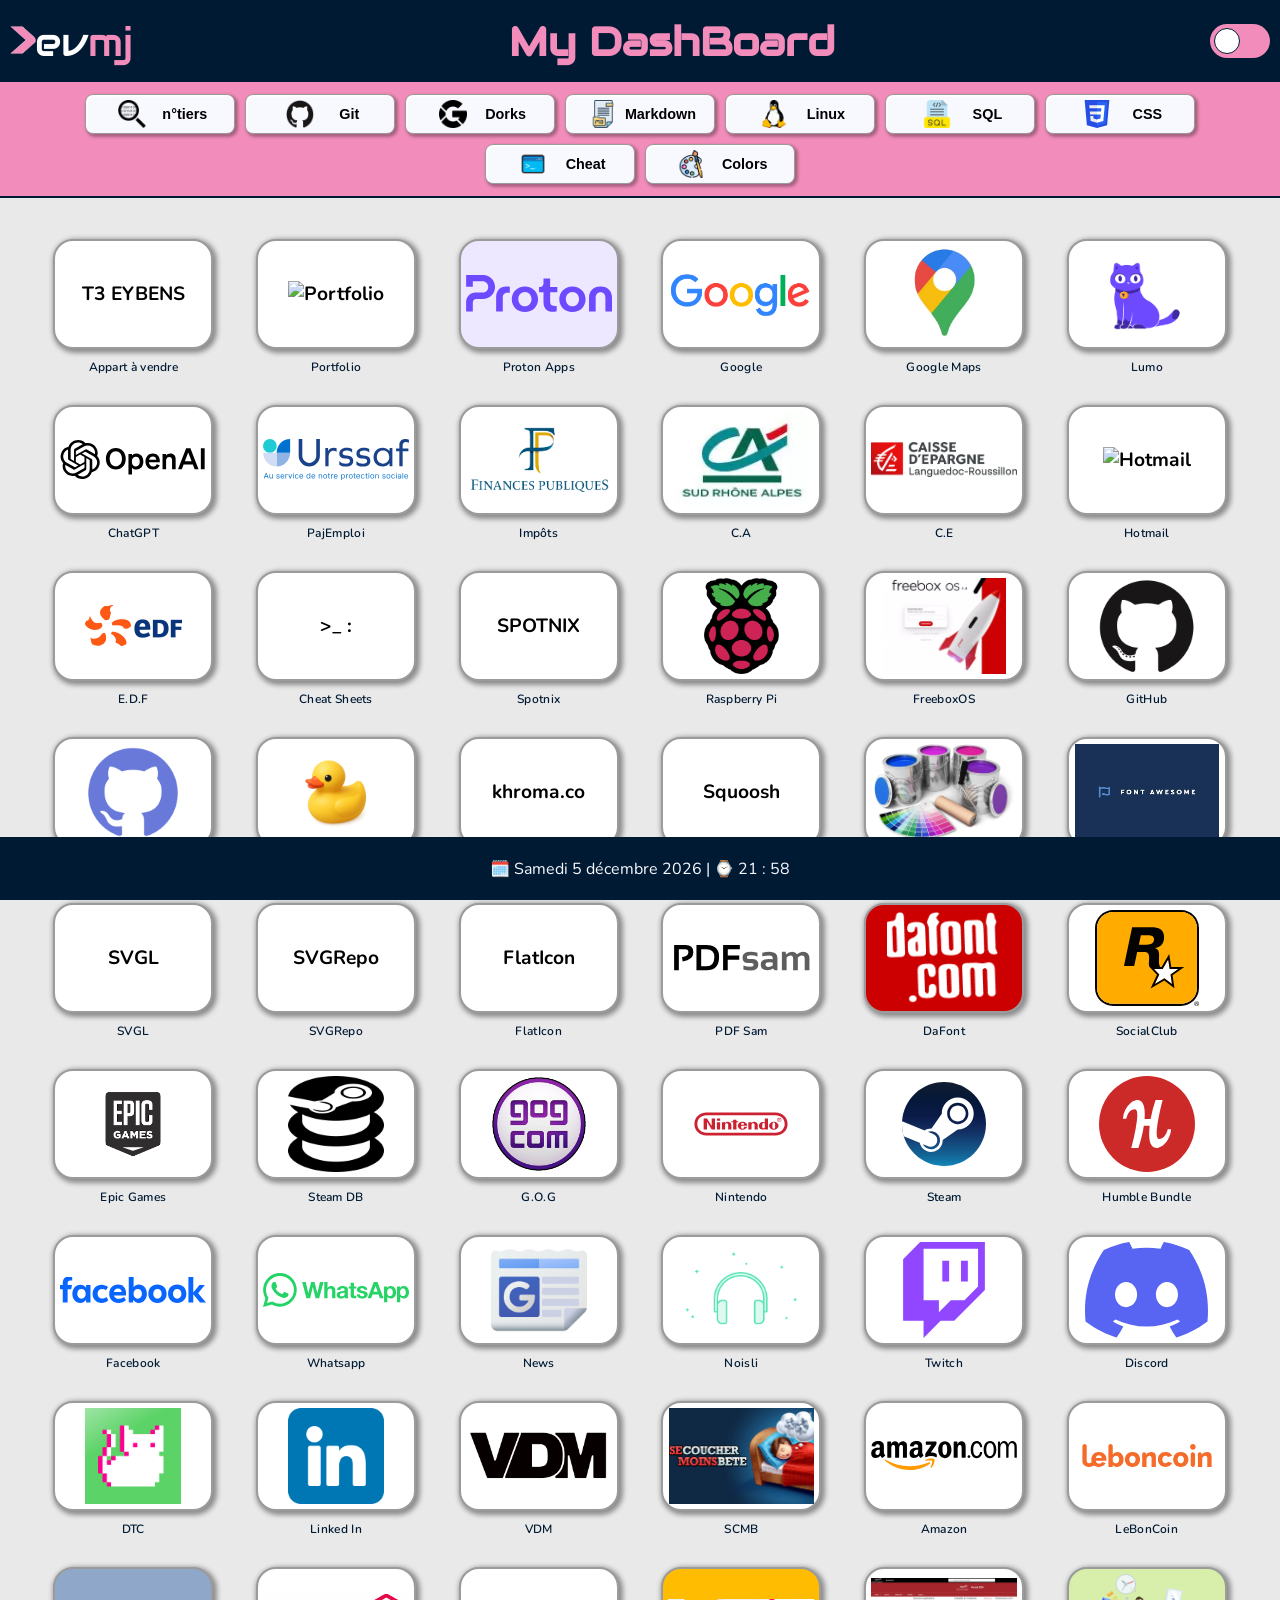
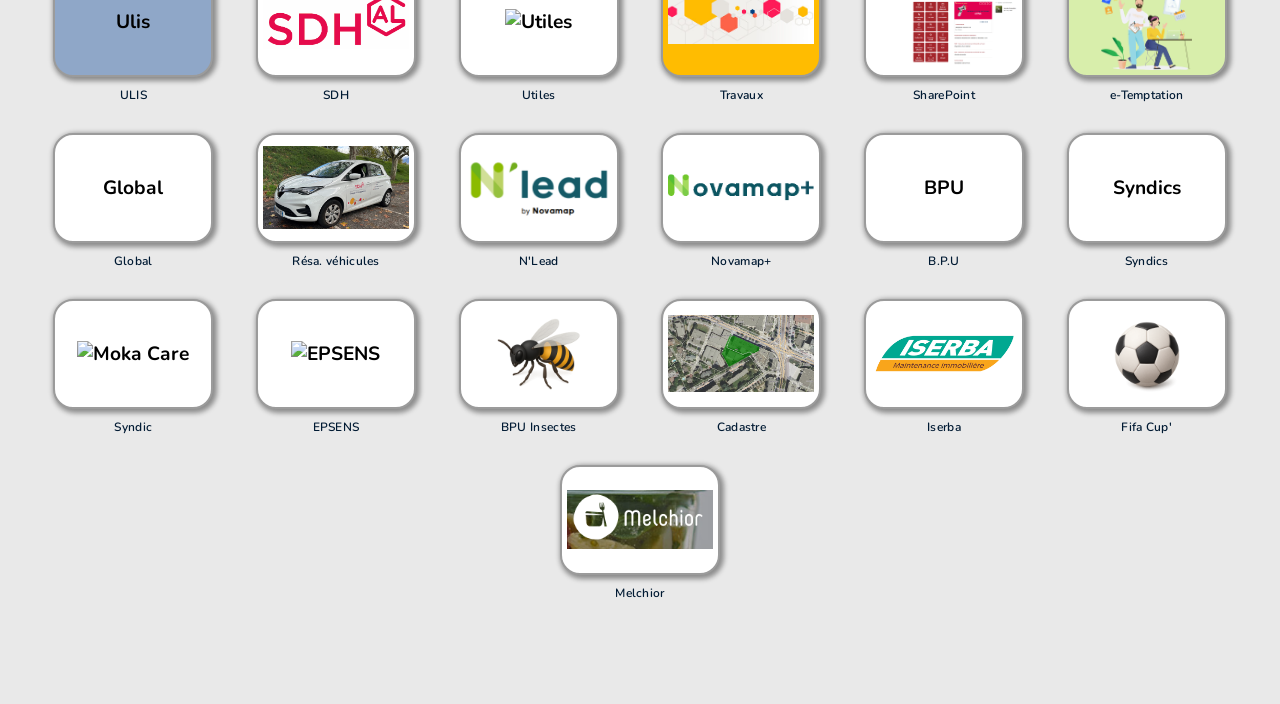
==== commit 0584b573: "Update index.html" ====
--- a/index.html
+++ b/index.html
@@ -64,7 +64,7 @@
   
   <p>texte</p>
     <div class="center">
-    <button data-close >Fermer</button>
+    <button data-close>X</button>
   </div>
 </dialog>
   -->
@@ -91,7 +91,7 @@
 </ul>
 </div>
     <div class="center">
-    <button data-close >Fermer</button>
+    <button data-close>X</button>
   </div>
 </dialog>
 
@@ -193,7 +193,7 @@
     <li><strong>intext:</strong> recherche dans le contenu.</li>
 </ul>
 <div class="center">
-    <button data-close>Fermer</button>
+    <button data-close>X</button>
 </div>
 </dialog>
 
@@ -337,7 +337,7 @@
 
 
     <div class="center">
-        <button data-close>Fermer</button>
+        <button data-close>X</button>
     </div>
   </dialog>
     
@@ -437,7 +437,7 @@
 </p>
 
     <div class="center">
-    <button data-close >Fermer</button>
+    <button data-close>X</button>
   </div>
 </dialog>
 
@@ -589,7 +589,7 @@
 <!-- </div> -->
 
 <div class="center">
-    <button data-close>Fermer</button>
+    <button data-close>X</button>
 </div>
 
 </dialog>
@@ -728,7 +728,7 @@
 	
 </div>
   <div class="center">
-    <button data-close >Fermer</button>
+    <button data-close>X</button>
   </div>
 </dialog>
 
@@ -980,7 +980,7 @@
 
 
 <div class="center">
-    <button data-close>Fermer</button>
+    <button data-close>X</button>
 </div>
 
 </dialog>
@@ -1014,7 +1014,7 @@
 	</pre>
 </div>
     <div class="center">
-    <button data-close >Fermer</button>
+    <button data-close>X</button>
   </div>
  </dialog>
 
@@ -1025,7 +1025,7 @@
 
 </div>
     <div class="center">
-    <button data-close >Fermer</button>
+    <button data-close>X</button>
   </div>
  </dialog>
 
@@ -1035,10 +1035,48 @@
               COLORS
 --------------------------------->
 		 <dialog id="colors">
-     <div class="display_column">
-			 <h2>Colors</h2>
-			 <div class="colors">
-       <div class="display_row"> <strong>DEVMJ :</strong> 
+     
+			 <h2>🎨 Colors</h2>
+       <p>Une couleur HSL se compose de 3 valeurs :
+       <code>hsl(H, S, L)</code>
+       H = Hue (teinte)
+       S = Saturation (intensité)
+       L = Lightness (luminosité)
+       
+       Pour générer une paire de couleurs à partir d'une couleur, on part d'une couleur principale :
+       </p>
+       <pre>
+  Primaire :
+  H = 210
+  S = 80%
+  L = 50%
+      </pre>
+      <p>
+      On conserve la teinte (H) car on veut rester dans la même famille.
+      Ensuite on crée une variante :
+      Variante douce (secondaire)
+      On réduit la saturation :
+      </p>
+      <code>
+      S : 80% → 50%
+      </code>
+      <p>On augmente la luminosité :</p>
+      <code>
+      L : 50% → 75%
+      </code>
+      <h3>Résultat :</h3>
+<pre>
+Primaire :
+hsl(210, 80%, 50%)
+
+Secondaire :
+hsl(210, 50%, 75%)
+</pre>
+
+<h3>Quelque couleurs :</h3>
+  <div class="display_column">     
+      <div class="colors">
+        <div class="display_row"> <strong>DEVMJ :</strong> 
           <div class="color-label" style="background-color : #001a33 ;">#001a33</div>
           <div class="color-label" style="background-color : #7ab3eb ;">#7ab3eb</div>
           <div class="color-label" style="background-color : #F28CBA ;">#F28CBA</div>
@@ -1148,7 +1186,7 @@
   </div>
          
       <div class="center">
-        <button data-close >Fermer</button>
+        <button id="btn_fermeture" data-close >X</button>
       </div>
   <!-- </div> -->
      </dialog>
--- a/assets/style.css
+++ b/assets/style.css
@@ -41,6 +41,7 @@
 	height: 100vh;
 	overflow: auto; 
 	overflow-x: hidden;
+	min-width: 250px;
 }
 
 
@@ -85,6 +86,31 @@
 
 body.dark .card-label {
 		color: var(--dark-color-text);
+}
+	
+	
+	button {
+		border-radius: 6px;
+		border: 0px;
+		height: 40px;
+		min-height: 40px;
+		width: 150px;
+		box-shadow: 2px 2px 3px 1px rgba(0, 0, 0, 0.3),
+			inset 2px 2px 1px rgba(255, 255, 255, 0.8);
+		color: var(--primary-color);
+		cursor: pointer;
+		transition: background-color 0.2s ease;
+		text-decoration: none;
+		background: ghostwhite;
+		color: var(--text-color);
+		/* margin-top: 1%; */
+	}
+	
+	button:hover {
+    background-color: lightgray;
+    cursor: pointer;
+    text-decoration: none;
+    color: white;
 }
 	
 .card {
@@ -103,7 +129,7 @@
 	margin-bottom: 10px ;
 	font-weight: bold ; 
 	font-size: 1.2em;
-	transition: all 0.2s ease;
+	transition: all 0.4s ease;
 }
 	
 .card:hover {
@@ -122,11 +148,12 @@
 .card-label {
     display: block;
     font-size: 12px;
-    color: var(--primary-color);;
+    color: var(--primary-color);
     text-align: center;
     font-weight: 600;
     letter-spacing: 0.3px;
 }
+
 
 .center {
     display: flex;
@@ -201,19 +228,25 @@
 
 
 
-dialog button, 
+
 dialog h2,
 dialog h3 {
 	margin-top : 3%;
 	margin-bottom : 2%;
 }
 
+dialog button {
+	position : fixed;
+	top: 10px;
+	left : calc((dialog.width)-button.width));
+}
+
 #numTiers {
 	width: 50vw;
 }
 
 #cheatSheets {
-	min-width : 80vw;
+	min-width : 500px;;
 }
 
 /* 	================================================== */
@@ -266,13 +299,13 @@
 }
 	
 h1 {
-	padding: 3px;
+	/* padding: 3px; */
 	text-align: center; 
-	font-family: "Exo 2", sans-serif;
-	/*
-	-webkit-text-stroke: 1px white;
-	text-shadow: 0 0 5px ghostwhite;
-	*/
+	font-family: "Audiowide", sans-serif;
+	/* -webkit-text-stroke: 0.1px white; */
+	/* text-shadow: 0 0 3px ghostwhite; */
+	/* font-weight: 800; */
+	font-size: 2.5em;
 }
 
 h3 {
@@ -318,6 +351,33 @@
   line-height: 1.4;
 	font-size: 0.9em ;
 }
+
+.logo {
+	display: flex;
+	flex-direction: row;
+	align-items: center;
+	font-family: "Audiowide", sans-serif;
+	letter-spacing: 3%;
+	font-size: 2.5em;
+
+}
+
+.chevron {
+	-webkit-text-stroke: 0.2px white;
+	color: var(--secondary-color);
+	font-weight: 600;
+	font-size: 3rem;
+}
+
+.ev {
+	color: white;
+}
+
+.mj {
+	color: var(--secondary-color);
+
+}
+
 
 main {
 	display : flex ; 
@@ -381,14 +441,16 @@
 .navbar a,
 .navbar button {
     display: flex;
-    align-items: center;
+	flex-direction: row;
+    align-items: center; /*alignement vertical */
+	justify-content: space-evenly; /*alignement horizontal */
 	align-self: flex-end;  
 	border: solid 1px var(--border-color);
     border-radius: 8px;
-    background: ghostwhite;
-    color: var(--text-color);
-    justify-content: center;
-    /* min-width: 120px; */
+   
+    
+    min-width: 150px;
+	max-width: 150px;
 	padding : 0 15px 0 15px ;
     width : auto;
 	height: 40px;
@@ -441,7 +503,6 @@
 	padding : 15px;             
 	right: 0;
 	gap : 30px ; 
-	/* max-width: calc(100% - 10%); /* garantit qu’on ne dépasse pas le sidebar */ */
 }
 
 /* 	=====================================================
@@ -552,9 +613,9 @@
 		height : 100px;
     }
 
-	.section {
+	section {
 		padding : 0;
-		gap : 5px;
+		gap : 15px;
 	}
 
 	dialog {
@@ -566,19 +627,32 @@
 @media(max-width:768px) {
 	
 	.card {
-		width : 90px ;
-		height : 60px;
+		width : 110px ;
+		height : 90px;
 		font-size : 0.8em;
 		border-radius: 10px;
     }
 	
-	.section {
-		padding : 0;
-		gap : 5px;
+	section {
+		padding : 3;
+		gap: 15px;
+	}
+	
+	.navbar{
+		font-size: 0.8em;
+		justify-content : space-evenly;
+	}
+	
+	.navbar button {
+		display: flex;
+		justify-content: space-evenly;
 	}
 	
 	dialog {
 		min-width: 99vw;
 	}	
-}
-
+	h1{
+		display: none;
+	}
+}
+
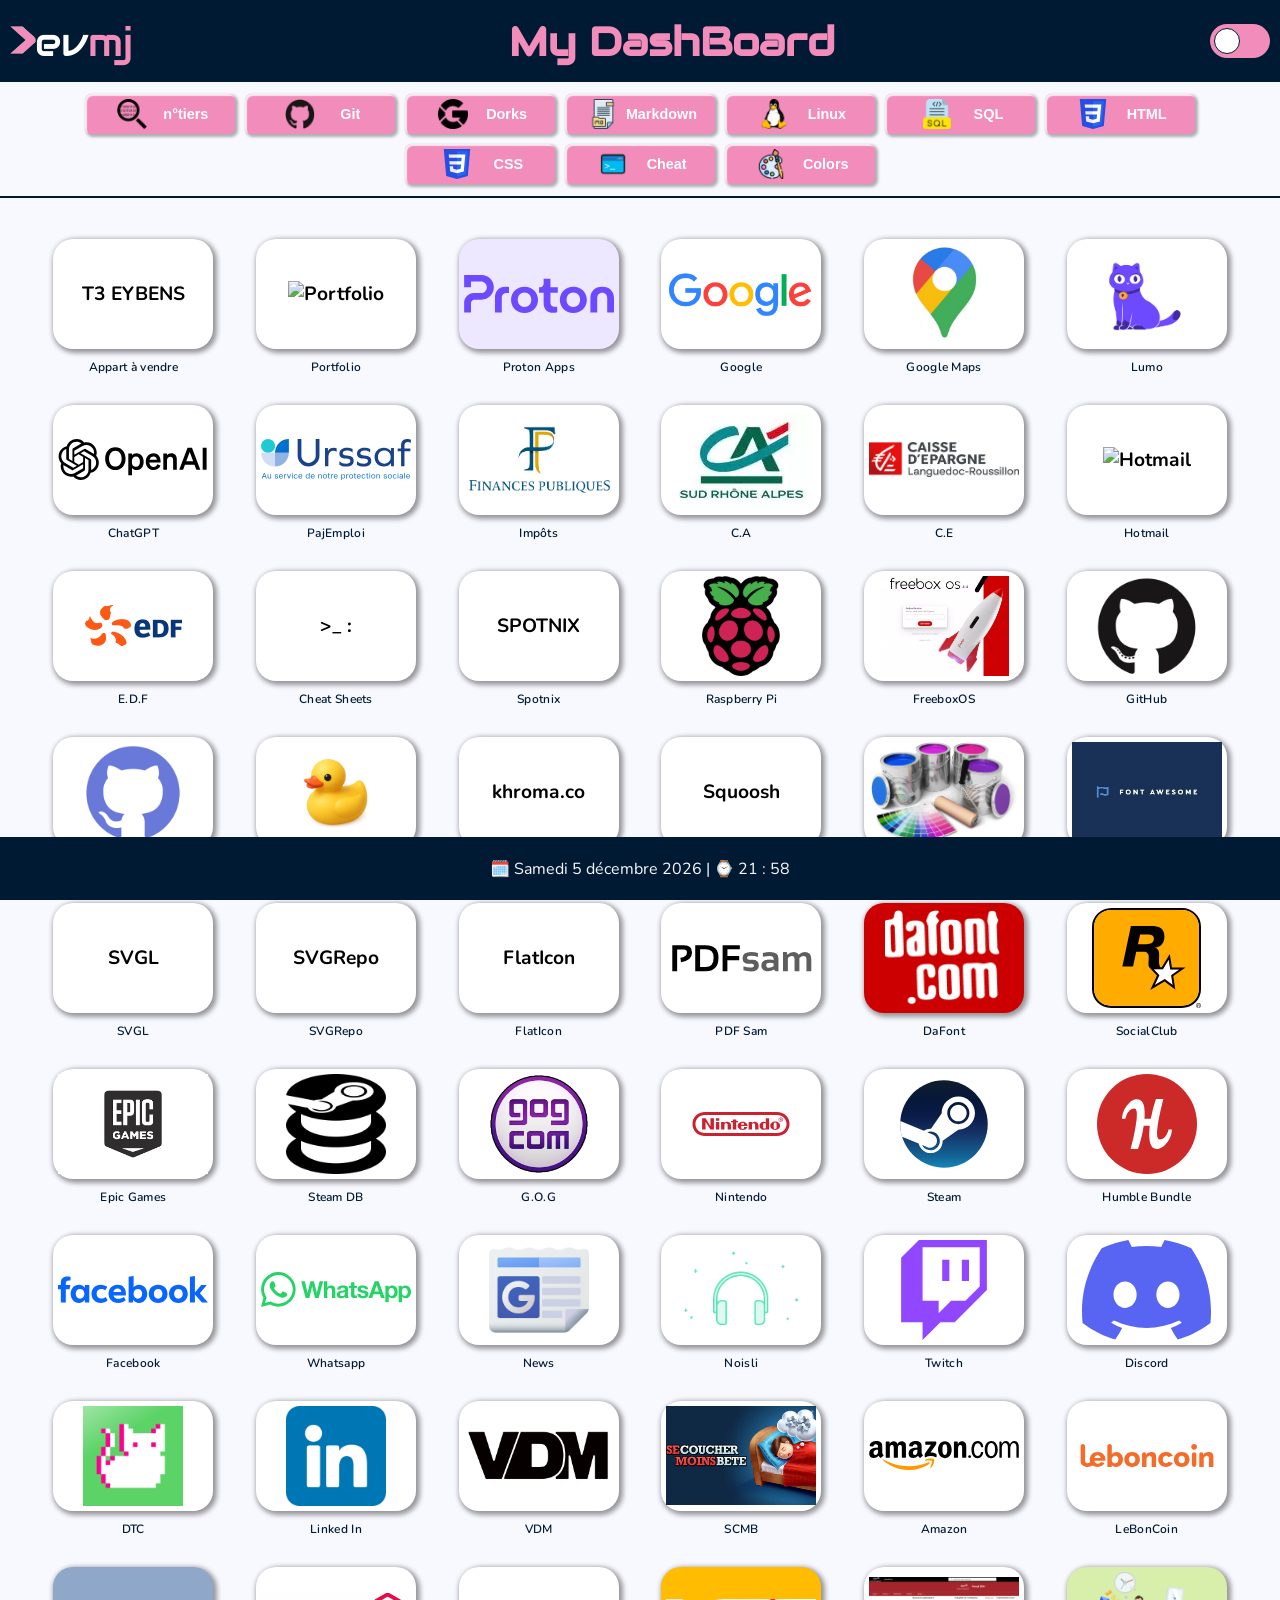
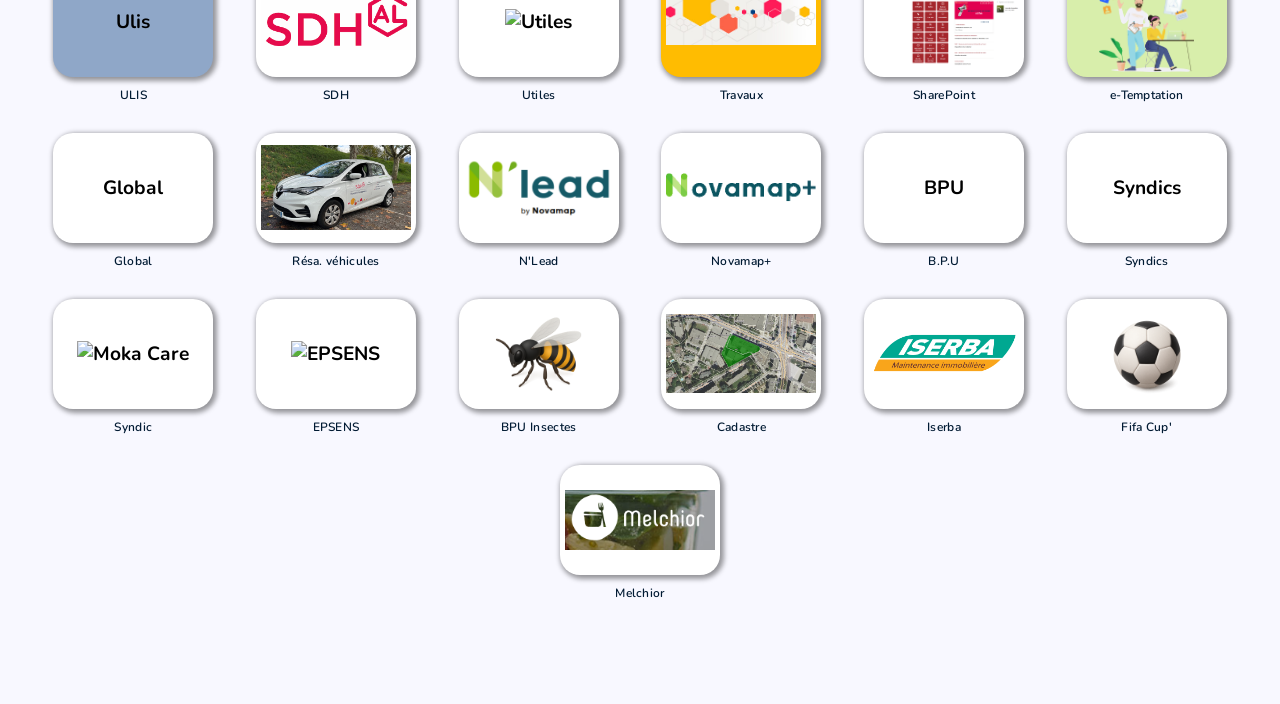
==== commit fa6d3cae: "Update index.html" ====
--- a/index.html
+++ b/index.html
@@ -50,6 +50,7 @@
 	 <button data-modal="markdown"><img src="./assets/img/md.png">Markdown</button>
    <button data-modal="linux"><img src="./assets/img/linux.png">Linux</button>
    <button data-modal="sqlCheats"><img src="./assets/img/sql.png">SQL</button>
+   <button data-modal="htmlCheats"><img src="./assets/img/css.svg">HTML</button>
    <button data-modal="cssCheats"><img src="./assets/img/css.svg">CSS</button>
    <button data-modal="cheatSheets"><img src="./assets/img/powershell.png"> Cheat</button>
 	 <button data-modal="colors"><img src="./assets/img/colors.png">Colors</button>
@@ -733,6 +734,791 @@
 </dialog>
 
 
+
+<!--------------------------------
+               HTML
+--------------------------------->
+     <dialog id="htmlCheats">
+   <div class="display_column center">
+    <h2>HTML</h2>
+  </div>
+  <h3> Balise HEAD </h3>
+  <pre>
+&lt;!DOCTYPE html&gt;
+&lt;html lang="fr"&gt;
+  &lt;head&gt;
+&lt;meta charset="UTF-8"&gt;
+&lt;meta name="viewport" content="width=device-width, initial-scale=1.0"&gt;
+&lt;title&gt; &lt;/title&gt;
+&lt;meta name="description" content="Description courte du site ou de la page."&gt;
+&lt;meta name="author" content="Votre Nom"&gt;
+&lt;link rel="stylesheet" href="styles.css"&gt;
+&lt;link rel="icon" href="favicon.ico" type="image/x-icon"&gt;
+&lt;script src="script.js" defer&gt;&lt;/script&gt;
+  &lt;/head&gt;
+  &lt;body&gt;
+  &lt;header&gt;
+    &lt;nav&gt;
+    &lt;/nav&gt;
+  &lt;/header&gt;
+  &lt;main&gt;
+    &lt;section&gt;
+    &lt;/section&gt;
+  &lt;/main&gt;
+  &lt;footer&gt;
+    &lt;address&gt;
+    &lt;/address&gt;
+  &lt;/footer&gt;
+  &lt;/body&gt;
+  </pre>
+  <h3> Fonctions utiles </h3>
+      <table>
+  <tr><th>Balise</th><th>Description</th></tr>
+  <tr><td><code>amp</code> </td><td> Permet d'échapper l'entité <code>&</code>. Pour faire appraitre en clair : <code>&amplt;</code>, il faut écrire <strong><code>&amp;amp;lt;</code></strong> </td></tr>
+  <tr><td> <code>&amp;lt;</code> </td><td> < </td></tr>
+  <tr><td> <code>&amp;gt;</code> </td><td> > </td></tr>
+  <tr><td><code>&lt;em&gt; &lt;/em&gt;</code></td><td>Met le texte en emphase (italique).</td></tr>
+  <tr><td><code>&lt;strong&gt; &lt;/strong&gt;</code></td><td>Met le texte en gras avec importance sémantique.</td></tr>
+  <tr><td><code>&lt;code&gt; &lt;/code&gt;</code></td><td>Affiche du code avec police monospace.</td></tr>
+  <tr><td><code>&lt;pre&gt; &lt;/pre&gt;</code></td><td>Conserve le formatage du texte (retours à la ligne, espaces).</td></tr>
+  <tr><td><code>&lt;a href=""&gt;</code></td><td>Lien hypertexte. Ajoute <code>target="_blank"</code> pour ouvrir dans un nouvel onglet.</td></tr>
+  <tr><td><code>&lt;img src="" alt=""&gt;</code></td><td>Insère une image. <code>loading="lazy"</code> pour différer le chargement.</td></tr>
+  <tr><td><code>&lt;ul&gt;, &lt;ol&gt;, &lt;li&gt;</code></td><td>Listes non ordonnées, ordonnées et leurs éléments.</td></tr>
+  <tr><td><code>&lt;blockquote&gt;</code></td><td>Citation longue.</td></tr>
+  <tr><td><code>&lt;hr&gt;</code></td><td>Trait horizontal (séparateur visuel).</td></tr>
+  <tr><td><code>&lt;br&gt;</code></td><td>Retour à la ligne.</td></tr>
+</table>
+  
+  <h3>Les éléments structurants de BODY : </h3>
+  <ul>
+<li>&lt;header&gt;</li>
+<li>&lt;footer&gt;</li>
+<li>&lt;nav&gt;</li>
+<li>&lt;main&gt;</li>
+<li>&lt;section&gt;</li>
+<li>&lt;article&gt;</li>
+<li>&lt;aside&gt;</li>
+<li>&lt;adress&gt;</li>
+<li>&lt;div&gt;</li>
+<li>&lt;span&gt;</li>
+<li>&lt;br&gt;</li>
+<li>&lt;hr&gt;</li>
+</ul>
+
+<h3> Les Liens </h3>
+  <h4>Attributs :</h4>
+  <p>href : indique la cible du lien. Exemples de valeurs :</p>
+  <br>
+  <ul>
+    <li><code>http://url </code></li>
+    <li><code>mailto:adresseMail</code></li>
+    <li><code>tel:numeroDeTelephone</code></li>
+    <li><code>ftp://adresseFtp</code></li>
+    <li><code>#top</code></li>
+    <li><code>#nomID</code></li>
+</ul>
+<h4> Le lien vers une autre page </h4> 
+<pre>
+&lt;a href="https://duckduckgo.com/"&gt;Duck Duck Go&lt;/a&gt;
+&lt;p&gt; Si vous avez une question sans réponse, interrogez donc &lt;a href= https://duckduckgo.com&gt;Duck Duck Go&lt;/a&gt;&lt;/p&gt;
+</pre>
+<br>
+<h4> Lien dans le même dossier </h4>
+<code>&lt;a href="page3.html"&gt;Lien dans un même dossier &lt;/a&gt;</code>
+<h4> Lien vers un dossier fils</h4>
+<code> &lt;a href="dossier2/page4.html"&gt;Lien dans un dossier fils&lt;/a&gt;</code>
+<h4> Lien vers un dossier père</h4>
+<code>&lt;a href="../page2.html"&gt;Lien dans un dossier père&lt;/a&gt;</code>
+<h4> Lien vers un dossier adjacent</h4>
+<code>&lt;a href="../dossier3/page5.html"&gt;Lien dans un dossier adjacent&lt;/a&gt;</code>
+<h4> Afficher dans un nouvel onglet</h4>
+<code>&lt;a href="page2.html"target="_blanck"&gt; Lien dans une autre fenêtre&lt;/a&gt;</code>
+
+
+<h3>Les Tableaux</h3>
+	<pre>
+&lt;table&gt;
+  &lt;caption&gt; Nom du Tableau &lt;/caption&gt;
+  &lt;thead&gt;
+  &lt;tr&gt;	
+    &lt;th&gt; colonne 1 &lt;/th&gt;
+    &lt;th&gt; colonne 2 &lt;/th&gt;
+    &lt;th&gt; colonne 3 &lt;/th&gt;
+  &lt;/tr&gt;
+  &lt;/thead&gt;
+  
+  &lt;tbody&gt;
+  &lt;tr&gt;
+    &lt;td&gt; item 1 &lt;/td&gt;
+    &lt;td&gt; item 2 &lt;/td&gt;
+    &lt;td&gt; item 3 &lt;/td&gt;
+  &lt;/tr&gt;
+   &lt;tr&gt;
+    &lt;td&gt; item 4 &lt;/td&gt;
+    &lt;td&gt; item 5 &lt;/td&gt;
+    &lt;td&gt; item 6 &lt;/td&gt;
+   &lt;/tr&gt;	
+  &lt;/tbody&gt;  
+  
+  &lt;tfoot&gt;
+  &lt;tr&gt;
+    &lt;td&gt; footer 7 &lt;/td&gt;
+    &lt;td&gt; footer 8 &lt;/td&gt;
+    &lt;td&gt; footer 9 &lt;/td&gt;
+  &lt;/tr&gt;
+  &lt;/tfoot&gt;
+&lt;/table&gt;		
+	</pre>
+  
+ <table>
+  <caption> Nom du Tableau </caption>
+	<thead>
+	  <tr>
+		<th> colonne  1 </th>
+		<th> colonne  2 </th>
+		<th> colonne  3 </th>
+	  </tr>
+	</thead>
+	
+	<tbody>
+	<tr>
+		<td> item 1 </td> 
+		<td> item 2 </td> 
+		<td> item 3 </td> 
+	</tr>
+	
+	<tr>
+		<td> item 4 </td> 
+		<td> item 5 </td> 
+		<td> item 6 </td> 
+	</tr>
+	</tbody>
+	
+	<tfoot>
+	<tr>
+		<td> footer 7 </td> 
+		<td> footer 8 </td> 
+		<td> footer 9 </td> 
+	</tr>
+	</tfoot>
+	
+	</table>  
+  
+  
+  <h3>Les Listes </h3>
+<h4> Liste numérotée</h4>
+<ul>
+<li>Balise de la liste : <code>&lt;ol&gt;</code></li>
+<li>Balise des items : <code>&lt;li&gt;</code></li>
+</ul>
+
+<h4>Liste à puces</h4>
+<ul>
+<li> Balise de la liste : <code>&lt;ul&gt;</code></li>
+<li> Balise des items : <code>&lt;li&gt;</code></li>
+</ul>
+
+<h4> Liste de définitions </h4>
+<ul>
+<li> Balise de la liste : <code>&lt;dl&gt;</code></li>
+<li> Balise des mots à définir : <code>&lt;dt&gt;</code></li>
+<li> Balise des définitions : <code>&lt;dd&gt;</code></li>
+</ul>
+
+<h3>Les fonctions</h3>
+
+<ul>
+
+    <li>
+        <strong>calc()</strong><br>
+        Effectue un calcul entre différentes unités (+, -, *, /).<br>
+        <strong>Exemple :</strong><br>
+        <code>width: calc(50vw - 20px);</code>
+    </li>
+
+    <li>
+        <strong>min()</strong><br>
+        Retourne la plus petite des valeurs fournies.<br>
+        <strong>Exemple :</strong><br>
+        <code>width: min(50vw, 10em, 200px);</code>
+    </li>
+
+    <li>
+        <strong>max()</strong><br>
+        Retourne la plus grande des valeurs fournies.<br>
+        <strong>Exemple :</strong><br>
+        <code>width: max(300px, 50vw);</code>
+    </li>
+
+    <li>
+        <strong>clamp()</strong><br>
+        Limite une valeur entre un minimum et un maximum.<br>
+        Équivalent à <code>max(min, min(valeur, max))</code>.<br>
+        <strong>Exemple :</strong><br>
+        <code>width: clamp(100px, 10em, 200px);</code>
+    </li>
+</ul>
+
+  <h3>📱 Responsivité (Responsive Design)</h3>
+
+<ul>
+
+    <li>
+        <strong>Définition</strong><br>
+        La responsivité est la capacité d'un site web à s'adapter automatiquement aux différentes tailles d'écran (smartphone, tablette, ordinateur...).
+    </li>
+
+    <li>
+        <strong>Mobile First</strong><br>
+        Aujourd'hui, la majorité de la navigation se fait sur smartphone. Il est donc recommandé de concevoir d'abord l'interface pour les petits écrans, puis de l'adapter progressivement aux écrans plus larges.
+    </li>
+
+    <li>
+        <strong>Objectifs</strong><br>
+        • Améliorer l'UX (User Experience)<br>
+        • Faciliter l'accessibilité<br>
+        • Optimiser la lisibilité<br>
+        • Adapter la disposition des éléments selon l'espace disponible
+    </li>
+
+    <li>
+        <strong>Bonnes pratiques</strong><br>
+        • Utiliser des unités relatives (<code>%, vw, vh, rem, em</code>)<br>
+        • Éviter les dimensions fixes lorsque c'est possible<br>
+        • Utiliser <code>flexbox</code> ou <code>grid</code><br>
+        • Tester sur plusieurs tailles d'écran
+    </li>
+
+    <li>
+        <strong>Media Query</strong><br>
+        Permet d'appliquer des règles CSS uniquement sous certaines conditions (largeur, orientation, résolution...).
+<pre>
+@media (max-width: 768px) {
+    /* CSS spécifique mobile */
+}
+</pre>
+    </li>
+
+</ul>
+
+<h3>📐 Breakpoints courants (6 tailles)</h3>
+
+<table>
+<tr>
+    <th>Type d'écran</th>
+    <th>Largeur</th>
+</tr>
+<tr>
+    <td>📱 Petit smartphone</td>
+    <td>&lt; 576 px</td>
+</tr>
+<tr>
+    <td>📱 Grand smartphone</td>
+    <td>576 à 768 px</td>
+</tr>
+<tr>
+    <td>📱 Petite tablette</td>
+    <td>768 à 992 px</td>
+</tr>
+<tr>
+    <td>💻 Grande tablette</td>
+    <td>992 à 1200 px</td>
+</tr>
+<tr>
+    <td>🖥️ PC standard</td>
+    <td>1200 à 1400 px</td>
+</tr>
+<tr>
+    <td>🖥️ Grand écran</td>
+    <td>&gt; 1400 px</td>
+</tr>
+</table>
+
+<h3>📐 Version simplifiée (4 tailles)</h3>
+
+<table>
+<tr>
+    <th>Type d'écran</th>
+    <th>Largeur</th>
+</tr>
+<tr>
+    <td>📱 Smartphone</td>
+    <td>&lt; 750 px</td>
+</tr>
+<tr>
+    <td>📱 Tablette</td>
+    <td>750 à 970 px</td>
+</tr>
+<tr>
+    <td>💻 PC standard</td>
+    <td>970 à 1170 px</td>
+</tr>
+<tr>
+    <td>🖥️ Grand écran</td>
+    <td>&gt; 1170 px</td>
+</tr>
+</table>
+
+<h3>💡 Exemples de Media Queries</h3>
+
+<ul>
+
+    <li>
+        <strong>Mobile</strong><br>
+        <code>@media (max-width: 768px) { ... }</code>
+    </li>
+
+    <li>
+        <strong>Tablette</strong><br>
+        <code>@media (min-width: 768px) and (max-width: 992px) { ... }</code>
+    </li>
+
+    <li>
+        <strong>Desktop</strong><br>
+        <code>@media (min-width: 1200px) { ... }</code>
+    </li>
+
+    <li>
+        <strong>Mode paysage</strong><br>
+        <code>@media (orientation: landscape) { ... }</code>
+    </li>
+
+    <li>
+        <strong>Mode portrait</strong><br>
+        <code>@media (orientation: portrait) { ... }</code>
+    </li>
+
+</ul>
+
+
+<h3>📝 Champs texte</h3>
+
+<ul>
+
+<li>
+<strong>Texte simple</strong><br>
+Champ de saisie standard.
+
+<br><strong>Attributs utiles :</strong><br>
+<code>id</code> : identifiant unique<br>
+<code>name</code> : nom de la donnée envoyée<br>
+<code>placeholder</code> : texte indicatif<br>
+<code>required</code> : champ obligatoire<br>
+<code>autofocus</code> : focus automatique<br>
+<code>pattern</code> : validation (Regex)<br>
+<code>title</code> : info-bulle et message d'erreur
+
+<br><strong>Exemple :</strong><br>
+
+<pre>
+&lt;input type="text"
+id="nom"
+name="nom"
+placeholder="ABC"
+required
+autofocus
+pattern="[A-Za-z]{3,}"
+title="3 caractères minimum"&gt;
+</pre>
+
+</li>
+
+<li>
+
+<strong>Texte multiligne</strong>
+
+<br><strong>Exemple :</strong><br>
+
+<pre>
+&lt;textarea
+id="commentaire"
+name="commentaire"
+placeholder="Votre commentaire..."&gt;
+&lt;/textarea&gt;
+</pre>
+
+</li>
+
+<li>
+
+<strong>Email</strong>
+
+<br><strong>Exemple :</strong>
+
+<pre>
+&lt;input
+type="email"
+name="email"
+placeholder="john.doe@mail.com"&gt;
+</pre>
+
+</li>
+
+<li>
+
+<strong>URL</strong>
+
+<br><strong>Exemple :</strong>
+
+<pre>
+&lt;input
+type="url"
+size="50"
+placeholder="https://monsite.fr"&gt;
+</pre>
+
+</li>
+
+<li>
+
+<strong>Téléphone</strong>
+
+<br><strong>Exemple :</strong>
+
+<pre>
+&lt;input
+type="tel"
+placeholder="01 02 03 04 05"
+pattern="[0]{1}[1-9]{1}[0-9]{8}"&gt;
+</pre>
+
+</li>
+
+<li>
+
+<strong>Mot de passe</strong>
+
+<br><strong>Exemple :</strong>
+
+<pre>
+&lt;input
+type="password"
+pattern="(?=.*\d)(?=.*[a-z])(?=.*[A-Z]).{8,}"&gt;
+</pre>
+
+</li>
+
+<li>
+
+<strong>Recherche</strong>
+
+<br><strong>Exemple :</strong>
+
+<pre>
+&lt;input
+type="search"
+placeholder="Rechercher..."
+size="50"&gt;
+</pre>
+
+</li>
+
+</ul>
+
+
+
+<h3>🔢 Champ numérique</h3>
+
+<ul>
+
+<li>
+
+<strong>Nombre</strong>
+
+<br>Attributs :
+
+<code>min</code>,
+<code>max</code>,
+<code>step</code>
+
+<br><strong>Exemple :</strong>
+
+<pre>
+&lt;input
+type="number"
+min="2"
+max="12"
+step="2"&gt;
+</pre>
+
+</li>
+
+</ul>
+
+
+
+<h3>📅 Dates et heures</h3>
+
+<ul>
+
+<li>
+
+<strong>Heure</strong>
+
+<pre>
+&lt;input
+type="time"
+min="08:00"
+max="18:00"
+value="10:00"&gt;
+</pre>
+
+</li>
+
+<li>
+
+<strong>Date</strong>
+
+<pre>
+&lt;input
+type="date"
+min="2010-01-01"
+max="2020-12-31"
+value="2020-07-14"&gt;
+</pre>
+
+</li>
+
+<li>
+
+<strong>Date + Heure</strong>
+
+<code>
+&lt;input type="datetime-local"&gt;
+</code>
+
+</li>
+
+<li>
+
+<strong>Mois</strong>
+
+<code>
+&lt;input type="month"&gt;
+</code>
+
+</li>
+
+<li>
+
+<strong>Semaine</strong>
+
+<code>
+&lt;input type="week"&gt;
+</code>
+
+</li>
+
+</ul>
+
+
+
+<h3>✅ Choix utilisateur</h3>
+
+<ul>
+
+<li>
+
+<strong>Cases à cocher (Checkbox)</strong>
+
+<br>✔ Plusieurs choix possibles
+
+<br><strong>Important :</strong>
+
+Chaque checkbox possède un
+<code>name</code>
+différent.
+
+<br>
+
+<code>&lt;input type="checkbox" name="v1"&gt;</code>
+<br>
+<code>&lt;input type="checkbox" name="v2"&gt;</code>
+
+</li>
+
+<li>
+
+<strong>Boutons radio</strong>
+
+<br>🔘 Un seul choix possible
+
+<br><strong>Important :</strong>
+
+Tous les boutons radio doivent partager le même
+<code>name</code>.
+
+<br>
+
+<code>
+&lt;input type="radio" name="genre"&gt;
+</code>
+<br>
+<code>
+&lt;input type="radio" name="genre"&gt;
+</code>
+
+</li>
+
+<li>
+
+<h3>Liste déroulante</h3>
+<br>
+<h4> Exemple : </h4>  
+  <pre>
+&lt;label for="pays"&gt;Pays :&lt;/label&gt;
+	
+&lt;select id="pays" name="pays"&gt;
+    &lt;option value="" disabled selected&gt;— Sélectionnez —&lt;/option&gt;
+    &lt;option value="fr"&gt;France&lt;/option&gt;
+    &lt;option value="be"&gt;Belgique&lt;/option&gt;
+    &lt;option value="ch"&gt;Suisse&lt;/option&gt;
+    &lt;option value="ca"&gt;Canada&lt;/option&gt;
+    &lt;option value="us"&gt;États‑Unis&lt;/option&gt;
+&lt;/select&gt;
+</pre>
+
+<label for="pays">Pays :</label>
+	
+<select id="pays" name="pays">
+    <option value="" disabled selected>— Sélectionnez —</option>
+    <option value="fr">France</option>
+    <option value="be">Belgique</option>
+    <option value="ch">Suisse</option>
+    <option value="ca">Canada</option>
+    <option value="us">États‑Unis</option>
+</select>
+</li>
+
+<li>
+
+<strong>Liste avec saisie (datalist)</strong>
+
+<br>
+
+<pre>
+&lt;input list="liste"&gt;
+
+&lt;datalist id="liste"&gt;
+
+&nbsp;&nbsp;&lt;option value="Paris"&gt;
+
+&nbsp;&nbsp;&lt;option value="Lyon"&gt;
+
+&lt;/datalist&gt;
+</pre>
+
+<br>
+
+L'attribut
+<code>list</code>
+de l'input doit être identique à l'
+<code>id</code>
+du
+<code>datalist</code>.
+
+</li>
+
+<li>
+
+<strong>Sélecteur de couleur</strong>
+
+<code>
+
+&lt;input type="color"&gt;
+
+</code>
+
+</li>
+
+</ul>
+
+
+
+<h3>📁 Fichier</h3>
+
+<ul>
+
+<li>
+
+<strong>Upload de fichier</strong>
+
+<br>
+
+<pre>
+&lt;input
+type="file"
+accept=".jpg,.jpeg,.png"&gt;
+</pre>
+
+<br><br>
+
+<strong>Le formulaire doit utiliser :</strong>
+
+<code>
+
+method="POST"
+
+</code>
+
+et
+
+<code>
+
+enctype="multipart/form-data"
+
+</code>
+
+<br><br>
+
+<pre>
+&lt;form
+method="POST"
+enctype="multipart/form-data"&gt;
+</pre>
+
+</li>
+
+</ul>
+
+
+
+<h3>⭐ Attributs les plus utilisés</h3>
+
+<ul>
+
+<li><code>required</code> → champ obligatoire</li>
+
+<li><code>readonly</code> → lecture seule</li>
+
+<li><code>disabled</code> → désactivé</li>
+
+<li><code>checked</code> → sélectionné par défaut</li>
+
+<li><code>selected</code> → option sélectionnée</li>
+
+<li><code>placeholder</code> → texte d'aide</li>
+
+<li><code>value</code> → valeur par défaut</li>
+
+<li><code>min</code> / <code>max</code> → bornes</li>
+
+<li><code>step</code> → incrément</li>
+
+<li><code>pattern</code> → validation Regex</li>
+
+<li><code>autocomplete</code> → active/désactive l'autocomplétion</li>
+
+<li><code>maxlength</code> → longueur maximale</li>
+
+<li><code>multiple</code> → plusieurs valeurs/fichiers</li>
+
+</ul>
+
+    <div class="center">
+    <button data-close>X</button>
+  </div>
+</dialog>
 
 <!--------------------------------
                CSS
--- a/assets/style.css
+++ b/assets/style.css
@@ -13,15 +13,23 @@
 
 
 :root {
-	--primary-color : #001a33; 
-	--secondary-color : #F28CBA;
-	--background-color: #e9e9e9;
+	--couleur-primaire : #001a33; 
+	--couleur-secondaire : #F28CBA;
+	--couleur-accent: #7ab3eb;
+	--couleur-hover: #EC5197;
+	
+	/*
+	--couleur-primaire : #00140b; 
+	--couleur-secondaire : #00A0D4;
+	--couleur-hover: #065A82;
+	*/
+	--background-color: ghostwhite;
 	--header-height : 5vh;
 	--footer-height: 7vh;
-    --surface-color: #ffffff;
-    --border-color: #9b9b9b;
-    --text-color: #000000;
-	--dark-color-text: #dbdbdb;
+    /* --surface-color: #ffffff; */
+    /* --border-color: #9b9b9b; */
+    --couleur-texte: #000000;
+	--dark-couleur-texte: #dbdbdb;
 	--dark-background-color: #101010;
     --code-bg: #eef1f7;
     --dark-code-bg: #141D38;
@@ -30,7 +38,7 @@
 
 a {
 	text-decoration : none ; 
-	color : var(--primary-color) ; 
+	color : var(--couleur-primaire) ; 
 }
 
 
@@ -47,14 +55,14 @@
 
 body.dark {
 	/*
-	background-color: var(--primary-color);
+	background-color: var(--couleur-primaire);
 	color: white;
     */
 	background-color: #0D0208;
 	text-shadow:0 0 2px rgba(0,255,65,.15);
 	font-family: "JetBrains Mono", monospace;
 	cursor: crosshair;
-	color: var(--dark-color-text);
+	color: var(--dark-couleur-texte);
 }
 
 
@@ -62,14 +70,14 @@
 	border: solid 1px #00CC33;
 	/* border-radius: 0px; */
 	background-color: #101010;
-	color: var(--dark-color-text);
+	color: var(--dark-couleur-texte);
 }
 
 /*
 
 body.dark aside,
 aside.dark {
-    background-color: var(--primary-color);
+    background-color: var(--couleur-primaire);
 }
 
 */
@@ -77,7 +85,7 @@
 	border: solid 1px #00CC33;
 	background-color: var(--dark-background-color);
 	box-shadow: 0 0 15px rgba(255, 255, 255, 0.4); 
-	color: var(--dark-color-text);
+	color: var(--dark-couleur-texte);
 }
 
 body.dark .navbar {
@@ -85,34 +93,53 @@
 }
 
 body.dark .card-label {
-		color: var(--dark-color-text);
-}
-	
-	
-	button {
-		border-radius: 6px;
-		border: 0px;
-		height: 40px;
-		min-height: 40px;
-		width: 150px;
-		box-shadow: 2px 2px 3px 1px rgba(0, 0, 0, 0.3),
-			inset 2px 2px 1px rgba(255, 255, 255, 0.8);
-		color: var(--primary-color);
-		cursor: pointer;
-		transition: background-color 0.2s ease;
-		text-decoration: none;
-		background: ghostwhite;
-		color: var(--text-color);
-		/* margin-top: 1%; */
-	}
-	
-	button:hover {
-    background-color: lightgray;
+		color: var(--dark-couleur-texte);
+}
+	
+	
+button {
+	
+	display: flex;
+	flex-direction: row;
+    align-items: center; 
+	justify-content: space-evenly; 
+	align-self: flex-end;  
+	border: solid 1px var(--border-color);
+    border-radius: 8px;
+    width: 150px;
+    min-width: 150px;
+	max-width: 150px;
+	height: 40px;
+	min-height: 40px;
+	padding : 0 15px 0 15px ;
+    font-size: .9rem;
+    font-weight: 600;
+    text-decoration: none;
     cursor: pointer;
-    text-decoration: none;
-    color: white;
-}
-	
+	border: 0px;
+	border-radius: 6px;
+    transition: transform .15s ease,
+                background .2s ease,
+                box-shadow .2s ease;
+	box-shadow: 2px 2px 3px 1px rgba(0, 0, 0, 0.3),
+		inset 2px 2px 1px rgba(255, 255, 255, 0.8);
+
+	/* transition: background-color 0.2s ease; */
+	text-decoration: none;
+	background: var(--couleur-secondaire);
+	color: white;
+	/* margin-top: 1%; */
+}
+
+button:hover {
+	background-color: var(--couleur-hover);
+	cursor: pointer;
+	text-decoration: none;
+	color: white;
+	transform: translateY(-2px);
+    box-shadow: 0 4px 10px rgba(0,0,0,.25);
+}
+
 .card {
 	display: flex ; 
 	flex-wrap: wrap ; 
@@ -148,7 +175,7 @@
 .card-label {
     display: block;
     font-size: 12px;
-    color: var(--primary-color);
+    color: var(--couleur-primaire);
     text-align: center;
     font-weight: 600;
     letter-spacing: 0.3px;
@@ -163,12 +190,12 @@
 
 code {
   background: var(--code-bg);
-  color: var(--primary-color);
+  color: var(--couleur-primaire);
   padding: 3px 7px;
   border-radius: 5px;
   font-family: "Consolas", "Courier New", monospace;
   font-size: .9rem;
-  border-left: 3px solid var(--secondary-color);
+  border-left: 3px solid var(--couleur-secondaire);
 }
 
 .colors {
@@ -197,6 +224,268 @@
 	font-size: 0.8rem;
 	font-weight: bold;
 }
+
+
+
+.display_row, .display_column {
+    display: flex;
+    flex-direction: row;
+    flex-wrap: wrap;
+    justify-content: space-evenly;
+    align-items: center; /*alignement vertical*/
+    align-self: center; /*alignement horizontal*/
+    width: 100%; /* occupe toute la largeur disponible sur la page */
+}
+
+.display_column {
+    flex-direction: column;
+}
+
+
+
+footer {
+	display : flex ;
+	position : sticky ;
+	left : 0;
+	bottom : 0 ; 
+	color : ghostwhite ; 
+	background-color :var(--couleur-primaire); 
+	width : 100% ;
+	height: var(--footer-height);
+    min-height: var(--footer-height);
+	justify-content : center ; /*aligment horizontal*/
+	align-items : center;  /* alignement vertical*/
+}
+
+header {
+  min-height: var(--header-height);
+  padding: 10px;
+  background-color: var(--couleur-primaire);
+  color: var(--couleur-secondaire);
+  display: flex ;
+  flex-direction: row ;
+  justify-content: space-between;
+  align-items: center;
+}
+
+header > img {
+	max-width: 110px;
+	height: auto;
+}
+	
+h1 {
+	/* padding: 3px; */
+	text-align: center; 
+	font-family: "Audiowide", sans-serif;
+	/* -webkit-text-stroke: 0.1px white; */
+	/* text-shadow: 0 0 3px ghostwhite; */
+	/* font-weight: 800; */
+	font-size: 2.5em;
+		animation: logoPulse 5s infinite ease-in-out;
+}
+
+h3 {
+	margin-top: 22px;
+	margin-bottom: 10px;
+	color: var(--couleur-secondaire);
+	font-size: .95rem;
+	border-bottom: 2px solid var(--couleur-accent);
+	padding-bottom: 5px;
+}
+
+
+img {
+  border-radius : 5px;
+  padding : 5px;
+  width: auto;
+  object-fit: cover;
+  max-width : 100%;
+  height : auto;
+  max-height : 100%;
+}
+
+kbd {
+  display: inline-block;
+  padding: 3px 8px;
+  font-family: "Consolas", monospace;
+  font-size: .85rem;
+  font-weight: bold;
+  color: var(--couleur-primaire);
+  background: #fff;
+  border: 1px solid #bfc5d3;
+  border-radius: 5px;
+  box-shadow:
+    0 2px 0 #bfc5d3;
+}
+
+
+
+
+ li {
+  margin-bottom: 9px;
+  color: var(--couleur-texte);
+  line-height: 1.4;
+	font-size: 0.9em ;
+}
+
+.logo {
+	display: flex;
+	flex-direction: row;
+	align-items: center;
+	font-family: "Audiowide", sans-serif;
+	letter-spacing: 3%;
+	font-size: 2.5em;
+	
+	animation:
+	hologram 5s infinite;
+
+		
+
+}
+
+.chevron {
+	-webkit-text-stroke: 0.2px white;
+	color: var(--couleur-secondaire);
+	font-weight: 600;
+	font-size: 3rem;
+}
+
+.ev {
+	color: white;
+}
+
+.mj {
+	color: var(--couleur-secondaire);
+}
+
+@keyframes logoPulse {
+
+	0%, 100% {
+		transform: scale(1);
+		filter: drop-shadow(0 0 2px var(--secondary-color));
+	}
+
+	50% {
+		transform: scale(1.03);
+		filter: drop-shadow(0 0 12px var(--secondary-color));
+	}
+
+}
+
+@keyframes hologram {
+
+	0%,100% {
+		opacity:1;
+		filter:
+		drop-shadow(0 0 5px var(--couleur-secondaire));
+	}
+
+	50% {
+		opacity:.85;
+		filter:
+		drop-shadow(0 0 20px var(--couleur-secondaire));
+	}
+}
+
+
+
+main {
+	display : flex ; 
+	flex-direction : row ; 
+	width : 100%;
+    min-height: calc(100vh - var(--header-height));
+	overflow-y: auto; 
+	justify-content : center; 
+	padding: 2%;
+}
+
+.message {
+	display: flex;
+	justify-content: center;
+	min-height: 25px;
+	width : 100%;
+	background-color: var(--couleur-secondaire);
+	color: var(--couleur-primaire);
+	border-bottom: solid 2px var(--couleur-primaire);
+	animation: message 5s ease forwards;
+	z-index: 9999;
+}
+
+
+
+@keyframes message {
+	0% {
+		opacity: 0;
+	}	
+	
+	5% {
+		opacity: 1;
+	}
+	
+	70% {
+		opacity: 1;
+	}	
+	
+	100% {
+		opacity: 0;
+	}
+}
+
+/* =====================================================
+						NAVBAR
+===================================================== */
+.navbar {
+    display: flex;
+    flex-wrap: wrap;
+    justify-content: center;
+    align-items: center;
+    gap: 10px;
+    padding: 12px;
+    background: var(--background-color);
+    /* background: var(--couleur-secondaire); */
+	border-bottom : solid 2px var(--couleur-primaire);
+    /*border-radius: 12px;*/
+    /*margin: 0 15px 20px;*/
+}
+
+
+/*
+.navbar a,
+.navbar button {
+    display: flex;
+	flex-direction: row;
+    align-items: center; /*alignement vertical 
+	justify-content: space-evenly; /*alignement horizontal 
+	align-self: flex-end;  
+	border: solid 1px var(--border-color);
+    border-radius: 8px;
+    min-width: 150px;
+	max-width: 150px;
+	padding : 0 15px 0 15px ;
+    width : auto;
+	height: 40px;
+    font-size: .9rem;
+    font-weight: 600;
+    text-decoration: none;
+    cursor: pointer;
+    transition: transform .15s ease,
+                background .2s ease,
+                box-shadow .2s ease;
+}
+
+.navbar a:hover,
+.navbar button:hover {
+    transform: translateY(-2px);
+    box-shadow: 0 4px 10px rgba(0,0,0,.25);
+}
+
+.navbar a:active,
+.navbar button:active {
+    transform: scale(.97);
+}
+*/
+
+/* ===================================================== */
 
 
 /* 	=====================================================
@@ -226,20 +515,20 @@
     backdrop-filter: blur(2px);
 }
 
-
-
-
 dialog h2,
 dialog h3 {
 	margin-top : 3%;
 	margin-bottom : 2%;
 }
 
+
 dialog button {
-	position : fixed;
+	position: fixed;
 	top: 10px;
-	left : calc((dialog.width)-button.width));
-}
+	right: 10px;
+}
+
+
 
 #numTiers {
 	width: 50vw;
@@ -250,231 +539,6 @@
 }
 
 /* 	================================================== */
-
-
-.display_row, .display_column {
-    display: flex;
-    flex-direction: row;
-    flex-wrap: wrap;
-    justify-content: space-evenly;
-    align-items: center; /*alignement vertical*/
-    align-self: center; /*alignement horizontal*/
-    width: 100%; /* occupe toute la largeur disponible sur la page */
-}
-
-.display_column {
-    flex-direction: column;
-}
-
-
-
-footer {
-	display : flex ;
-	position : sticky ;
-	left : 0;
-	bottom : 0 ; 
-	color : ghostwhite ; 
-	background-color :var(--primary-color); 
-	width : 100% ;
-	height: var(--footer-height);
-    min-height: var(--footer-height);
-	justify-content : center ; /*aligment horizontal*/
-	align-items : center;  /* alignement vertical*/
-}
-
-header {
-  min-height: var(--header-height);
-  padding: 10px;
-  background-color: var(--primary-color);
-  color: var(--secondary-color);
-  display: flex ;
-  flex-direction: row ;
-  justify-content: space-between;
-  align-items: center;
-}
-
-header > img {
-	max-width: 110px;
-	height: auto;
-}
-	
-h1 {
-	/* padding: 3px; */
-	text-align: center; 
-	font-family: "Audiowide", sans-serif;
-	/* -webkit-text-stroke: 0.1px white; */
-	/* text-shadow: 0 0 3px ghostwhite; */
-	/* font-weight: 800; */
-	font-size: 2.5em;
-}
-
-h3 {
-	margin-top: 22px;
-	margin-bottom: 10px;
-	color: var(--primary-color);
-	font-size: .95rem;
-	border-bottom: 2px solid var(--secondary-color);
-	padding-bottom: 5px;
-}
-
-
-img {
-  border-radius : 5px;
-  padding : 5px;
-  width: auto;
-  object-fit: cover;
-  max-width : 100%;
-  height : auto;
-  max-height : 100%;
-}
-
-kbd {
-  display: inline-block;
-  padding: 3px 8px;
-  font-family: "Consolas", monospace;
-  font-size: .85rem;
-  font-weight: bold;
-  color: var(--primary-color);
-  background: #fff;
-  border: 1px solid #bfc5d3;
-  border-radius: 5px;
-  box-shadow:
-    0 2px 0 #bfc5d3;
-}
-
-
-
-
- li {
-  margin-bottom: 9px;
-  color: var(--text-color);
-  line-height: 1.4;
-	font-size: 0.9em ;
-}
-
-.logo {
-	display: flex;
-	flex-direction: row;
-	align-items: center;
-	font-family: "Audiowide", sans-serif;
-	letter-spacing: 3%;
-	font-size: 2.5em;
-
-}
-
-.chevron {
-	-webkit-text-stroke: 0.2px white;
-	color: var(--secondary-color);
-	font-weight: 600;
-	font-size: 3rem;
-}
-
-.ev {
-	color: white;
-}
-
-.mj {
-	color: var(--secondary-color);
-
-}
-
-
-main {
-	display : flex ; 
-	flex-direction : row ; 
-	width : 100%;
-    min-height: calc(100vh - var(--header-height));
-	overflow-y: auto; 
-	justify-content : center; 
-	padding: 2%;
-}
-
-.message {
-	display: flex;
-	justify-content: center;
-	min-height: 25px;
-	width : 100%;
-	background-color: var(--secondary-color);
-	color: var(--primary-color);
-	border-bottom: solid 2px var(--primary-color);
-	animation: message 5s ease forwards;
-	z-index: 9999;
-}
-
-
-
-@keyframes message {
-	0% {
-		opacity: 0;
-	}	
-	
-	5% {
-		opacity: 1;
-	}
-	
-	70% {
-		opacity: 1;
-	}	
-	
-	100% {
-		opacity: 0;
-	}
-}
-
-/* =====================================================
-						NAVBAR
-===================================================== */
-.navbar {
-    display: flex;
-    flex-wrap: wrap;
-    justify-content: center;
-    align-items: center;
-    gap: 10px;
-    padding: 12px;
-    /* background: var(--background-color); */
-    background: var(--secondary-color);
-	border-bottom : solid 2px var(--primary-color);
-    /*border-radius: 12px;*/
-    /*margin: 0 15px 20px;*/
-}
-
-.navbar a,
-.navbar button {
-    display: flex;
-	flex-direction: row;
-    align-items: center; /*alignement vertical */
-	justify-content: space-evenly; /*alignement horizontal */
-	align-self: flex-end;  
-	border: solid 1px var(--border-color);
-    border-radius: 8px;
-   
-    
-    min-width: 150px;
-	max-width: 150px;
-	padding : 0 15px 0 15px ;
-    width : auto;
-	height: 40px;
-    font-size: .9rem;
-    font-weight: 600;
-    text-decoration: none;
-    cursor: pointer;
-    transition: transform .15s ease,
-                background .2s ease,
-                box-shadow .2s ease;
-}
-
-.navbar a:hover,
-.navbar button:hover {
-    transform: translateY(-2px);
-    box-shadow: 0 4px 10px rgba(0,0,0,.25);
-}
-
-.navbar a:active,
-.navbar button:active {
-    transform: scale(.97);
-}
-/* ===================================================== */
-
 
 pre {
 	background: var(--dark-code-bg);
@@ -485,7 +549,7 @@
 	font-family: "Consolas", "Courier New", monospace;
 	font-size: .85rem;
 	line-height: 1.5;
-	border-left: 4px solid var(--secondary-color);
+	border-left: 4px solid var(--couleur-secondaire);
 }
 
 /* p { */
@@ -510,8 +574,8 @@
 	===================================================== */
 code::selection,
 pre::selection {
-  background: var(--secondary-color);
-  color: var(--primary-color);
+  background: var(--couleur-secondaire);
+  color: var(--couleur-primaire);
 }
 /* 	===================================================== */
 
@@ -546,7 +610,7 @@
 	left: 0;
 	right: 0;
 	bottom: 0;
-	background-color: var(--secondary-color);
+	background-color: var(--couleur-secondaire);
 	-webkit-transition: .4s;
 	transition: .4s;
 		
@@ -565,8 +629,8 @@
 }
 
 input:checked + .slider {
-	background-color: var(--primary-color);
-	outline: 2px solid var(--secondary-color);
+	background-color: var(--couleur-primaire);
+	outline: 2px solid var(--couleur-secondaire);
     outline-offset: 2px; /* espace entre le slider et la bordure */;
 }
 
@@ -589,7 +653,7 @@
 .slider.round:before {
 	border-radius: 50%;
 		/* border : solid 1px var(--border-color); */
-		border : solid 1px var(--primary-color);
+		border : solid 1px var(--couleur-primaire);
 }
 /* ===================================================== */
 
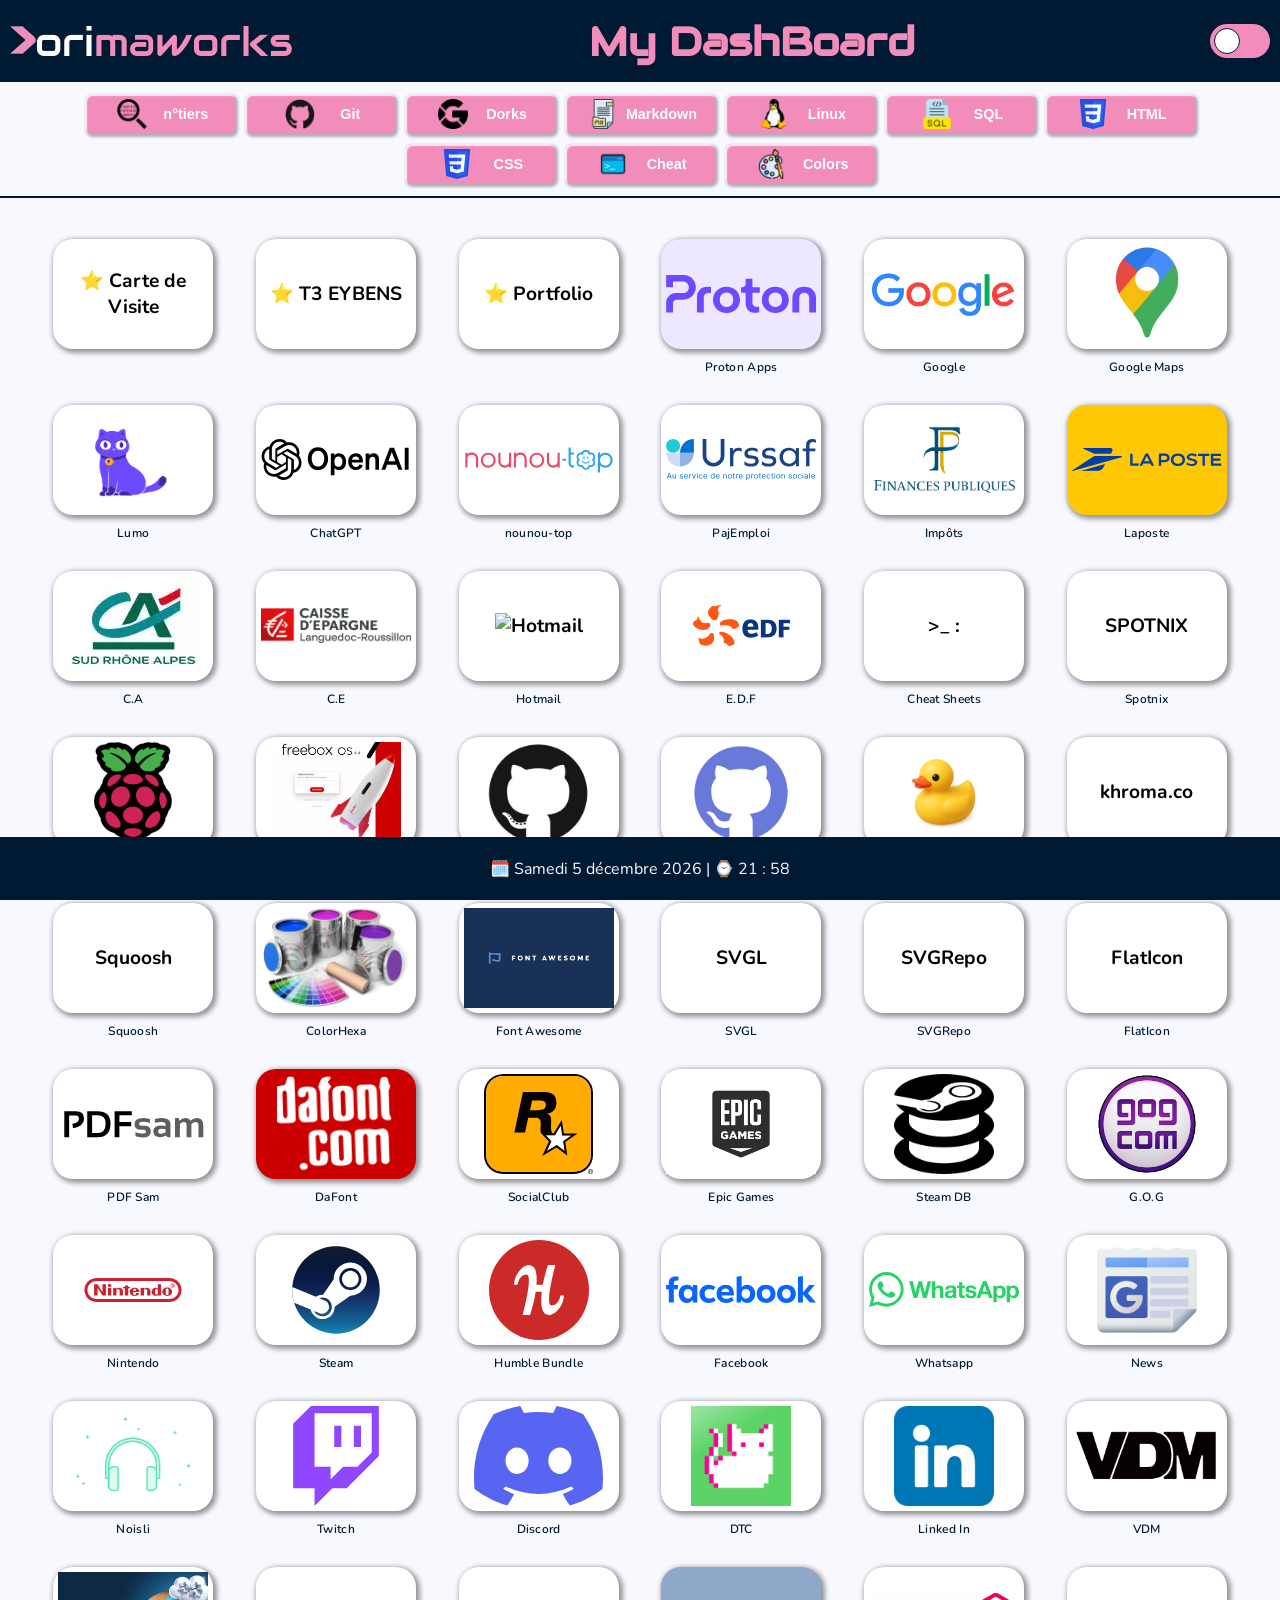
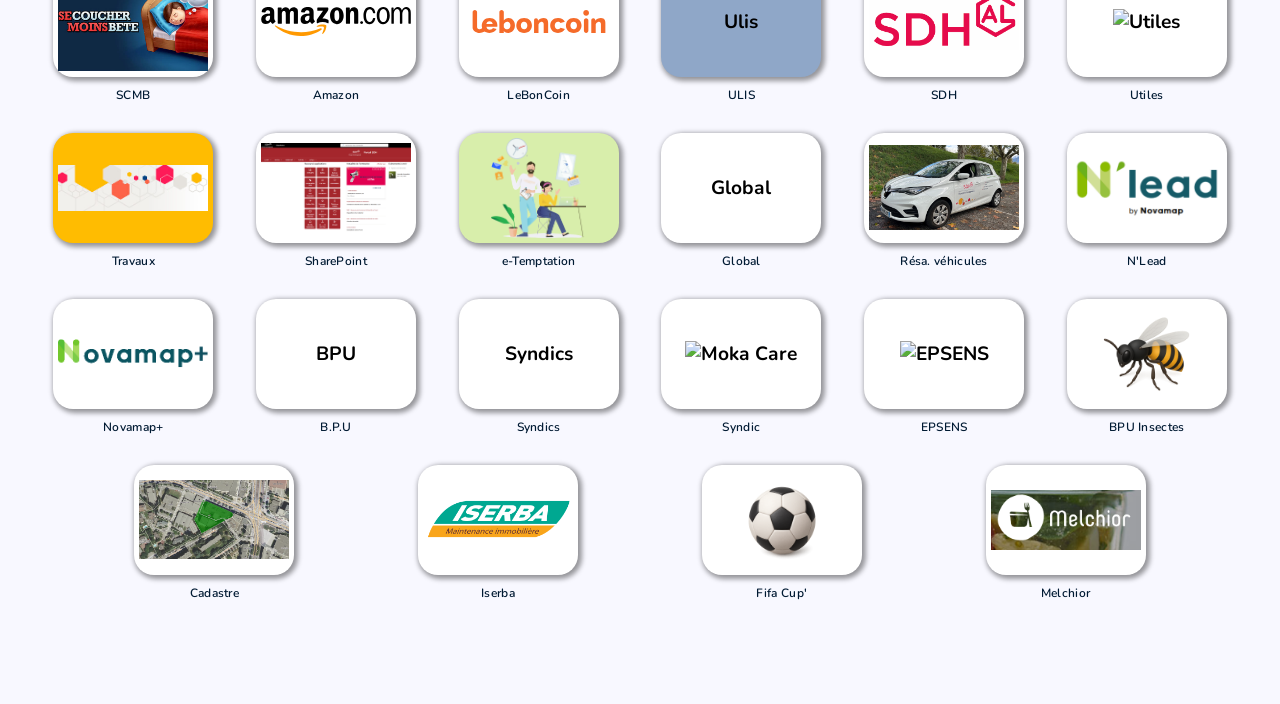
==== commit 47e72a20: "Update index.html" ====
--- a/index.html
+++ b/index.html
@@ -29,8 +29,9 @@
  
  <div class="logo">
 	<span class="chevron">></span>
-	<span class="ev">ev</span>
-	<span class="mj">mj</span>
+	<span class="ev">ori</span>
+	<span class="mj">ma</span>
+	 <span> works </span>
 </div>
 
  <h1>My DashBoard</h1>
--- a/assets/style.css
+++ b/assets/style.css
@@ -30,7 +30,8 @@
     /* --border-color: #9b9b9b; */
     --couleur-texte: #000000;
 	--dark-couleur-texte: #dbdbdb;
-	--dark-background-color: #101010;
+	--dark-background-color: #34495E;
+	--dark-background-card-color: #607D8B;
     --code-bg: #eef1f7;
     --dark-code-bg: #141D38;
 }
@@ -58,9 +59,9 @@
 	background-color: var(--couleur-primaire);
 	color: white;
     */
-	background-color: #0D0208;
+	background-color: var(--dark-background-color);
 	text-shadow:0 0 2px rgba(0,255,65,.15);
-	font-family: "JetBrains Mono", monospace;
+	/*font-family: "JetBrains Mono", monospace;*/
 	cursor: crosshair;
 	color: var(--dark-couleur-texte);
 }
@@ -69,7 +70,7 @@
 body.dark button {
 	border: solid 1px #00CC33;
 	/* border-radius: 0px; */
-	background-color: #101010;
+	background-color: var(--dark-background-card-color);
 	color: var(--dark-couleur-texte);
 }
 
@@ -83,7 +84,7 @@
 */
 body.dark .card {
 	border: solid 1px #00CC33;
-	background-color: var(--dark-background-color);
+	background-color: var(--dark-background-card-color);
 	box-shadow: 0 0 15px rgba(255, 255, 255, 0.4); 
 	color: var(--dark-couleur-texte);
 }
@@ -335,12 +336,8 @@
 	font-family: "Audiowide", sans-serif;
 	letter-spacing: 3%;
 	font-size: 2.5em;
-	
 	animation:
 	hologram 5s infinite;
-
-		
-
 }
 
 .chevron {
@@ -656,6 +653,27 @@
 		border : solid 1px var(--couleur-primaire);
 }
 /* ===================================================== */
+    table {
+      width: 100%;
+      border-collapse: collapse;
+    }
+    td, th {
+      border: 1px solid #ddd;
+      padding: 8px;
+    }
+    th {
+      background: #f0f0f0;
+      text-align: left;
+    }
+
+
+
+
+
+
+
+
+
 
 .separator {
     animation: blink 1s steps(1) infinite;
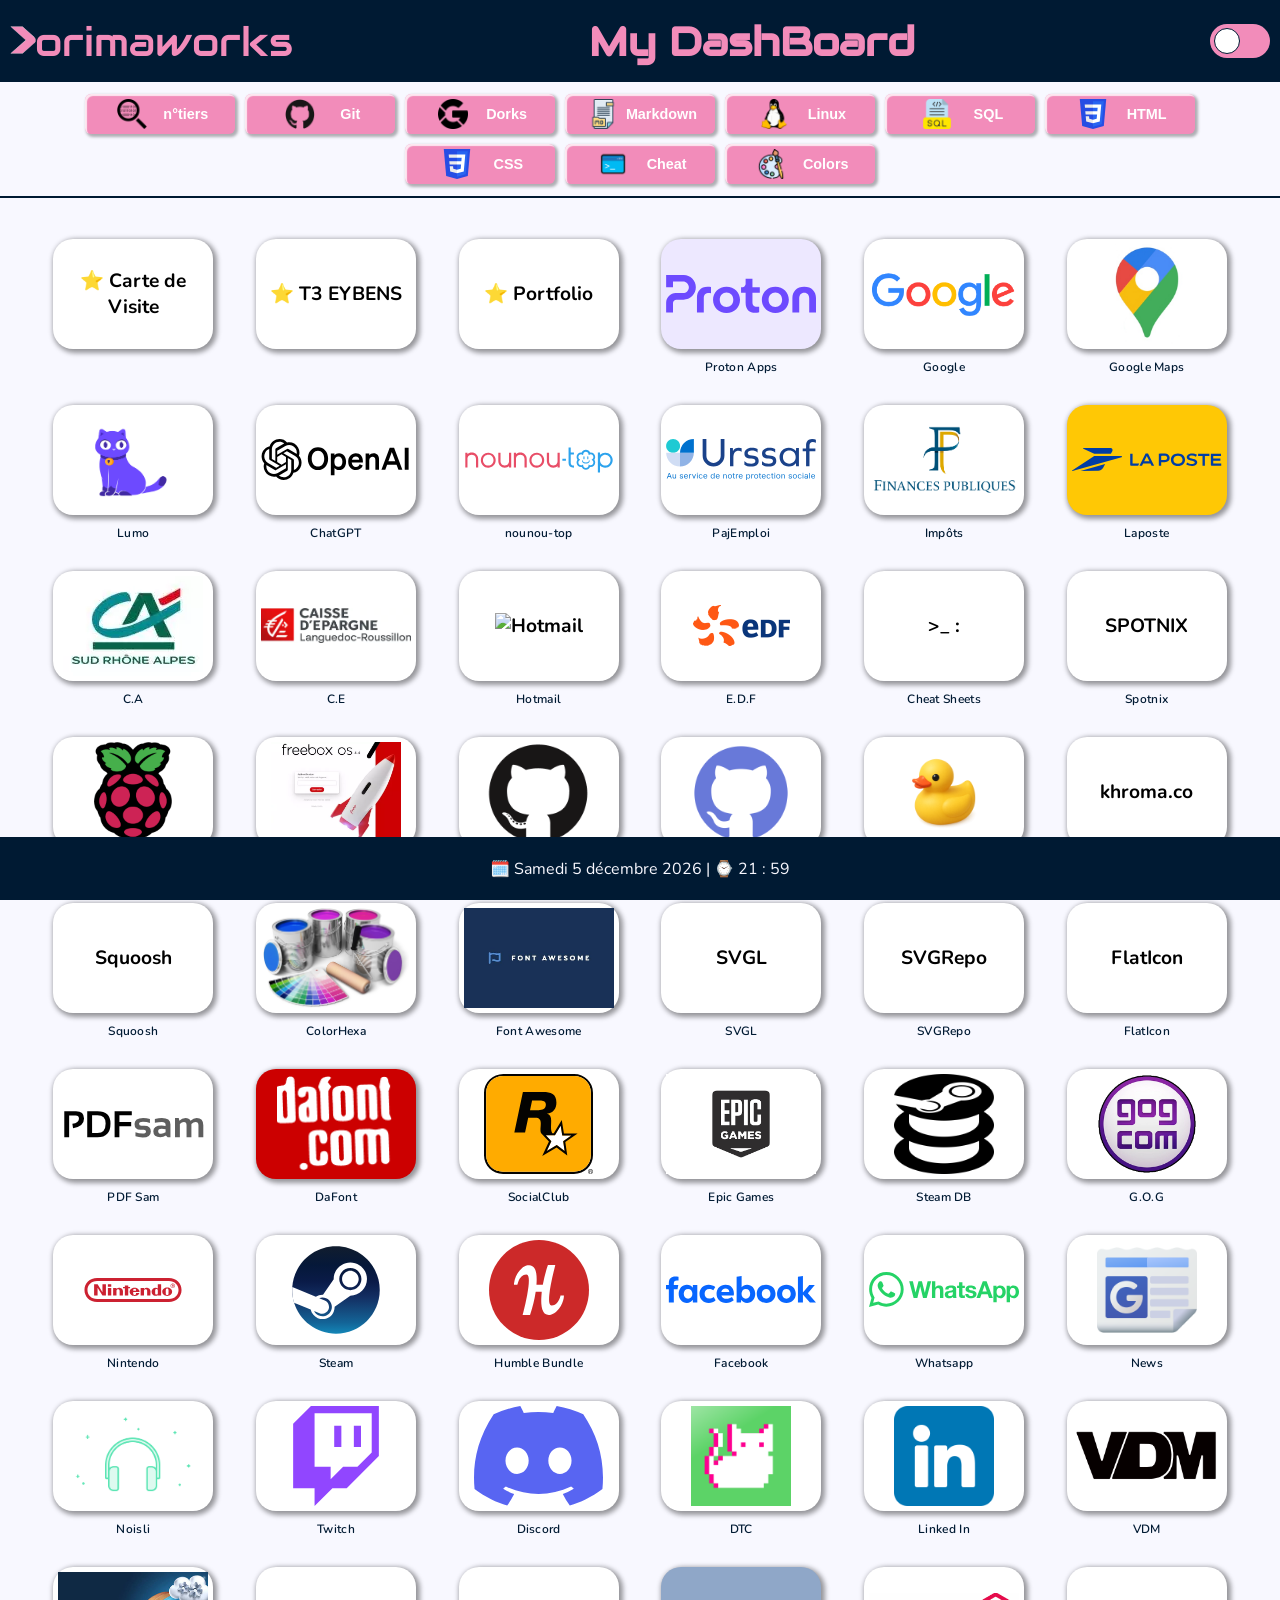
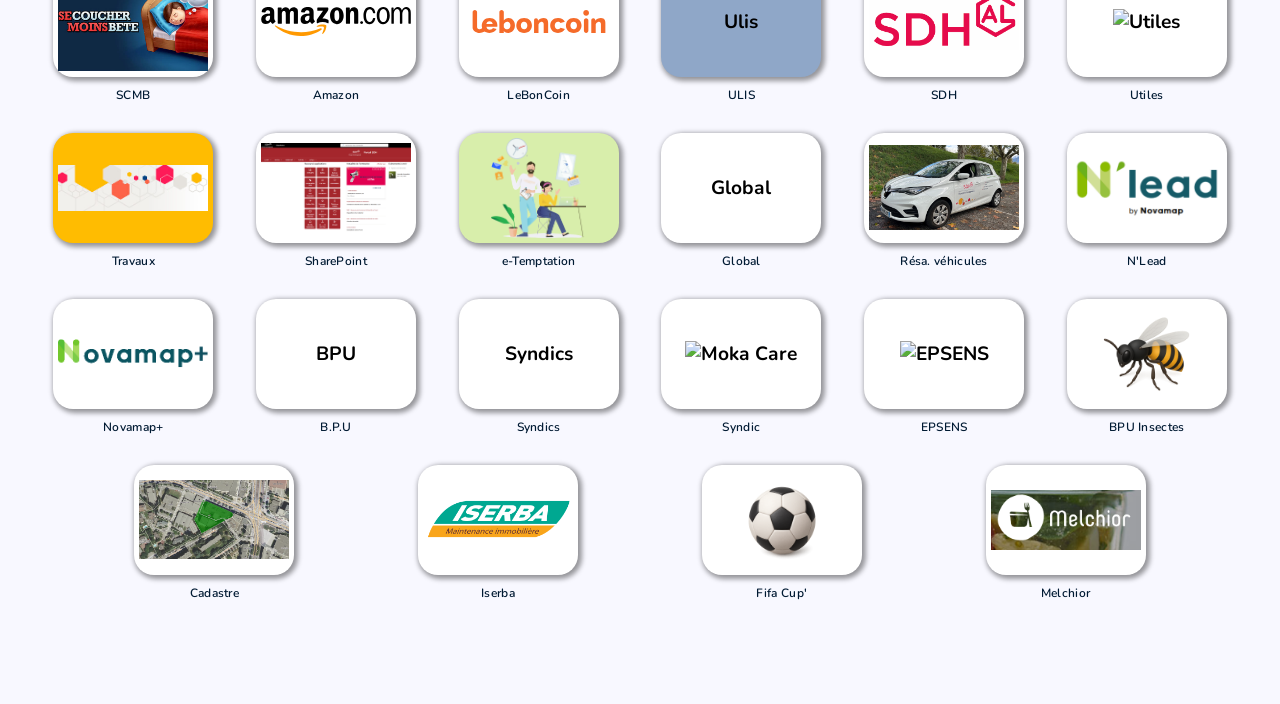
==== commit d47bb2c8: "Update index.html" ====
--- a/index.html
+++ b/index.html
@@ -29,9 +29,9 @@
  
  <div class="logo">
 	<span class="chevron">></span>
-	<span class="ev">ori</span>
-	<span class="mj">ma</span>
-	 <span> works </span>
+	<span class="orima">orima</span>
+	<span class="works"> works</span>
+	 
 </div>
 
  <h1>My DashBoard</h1>
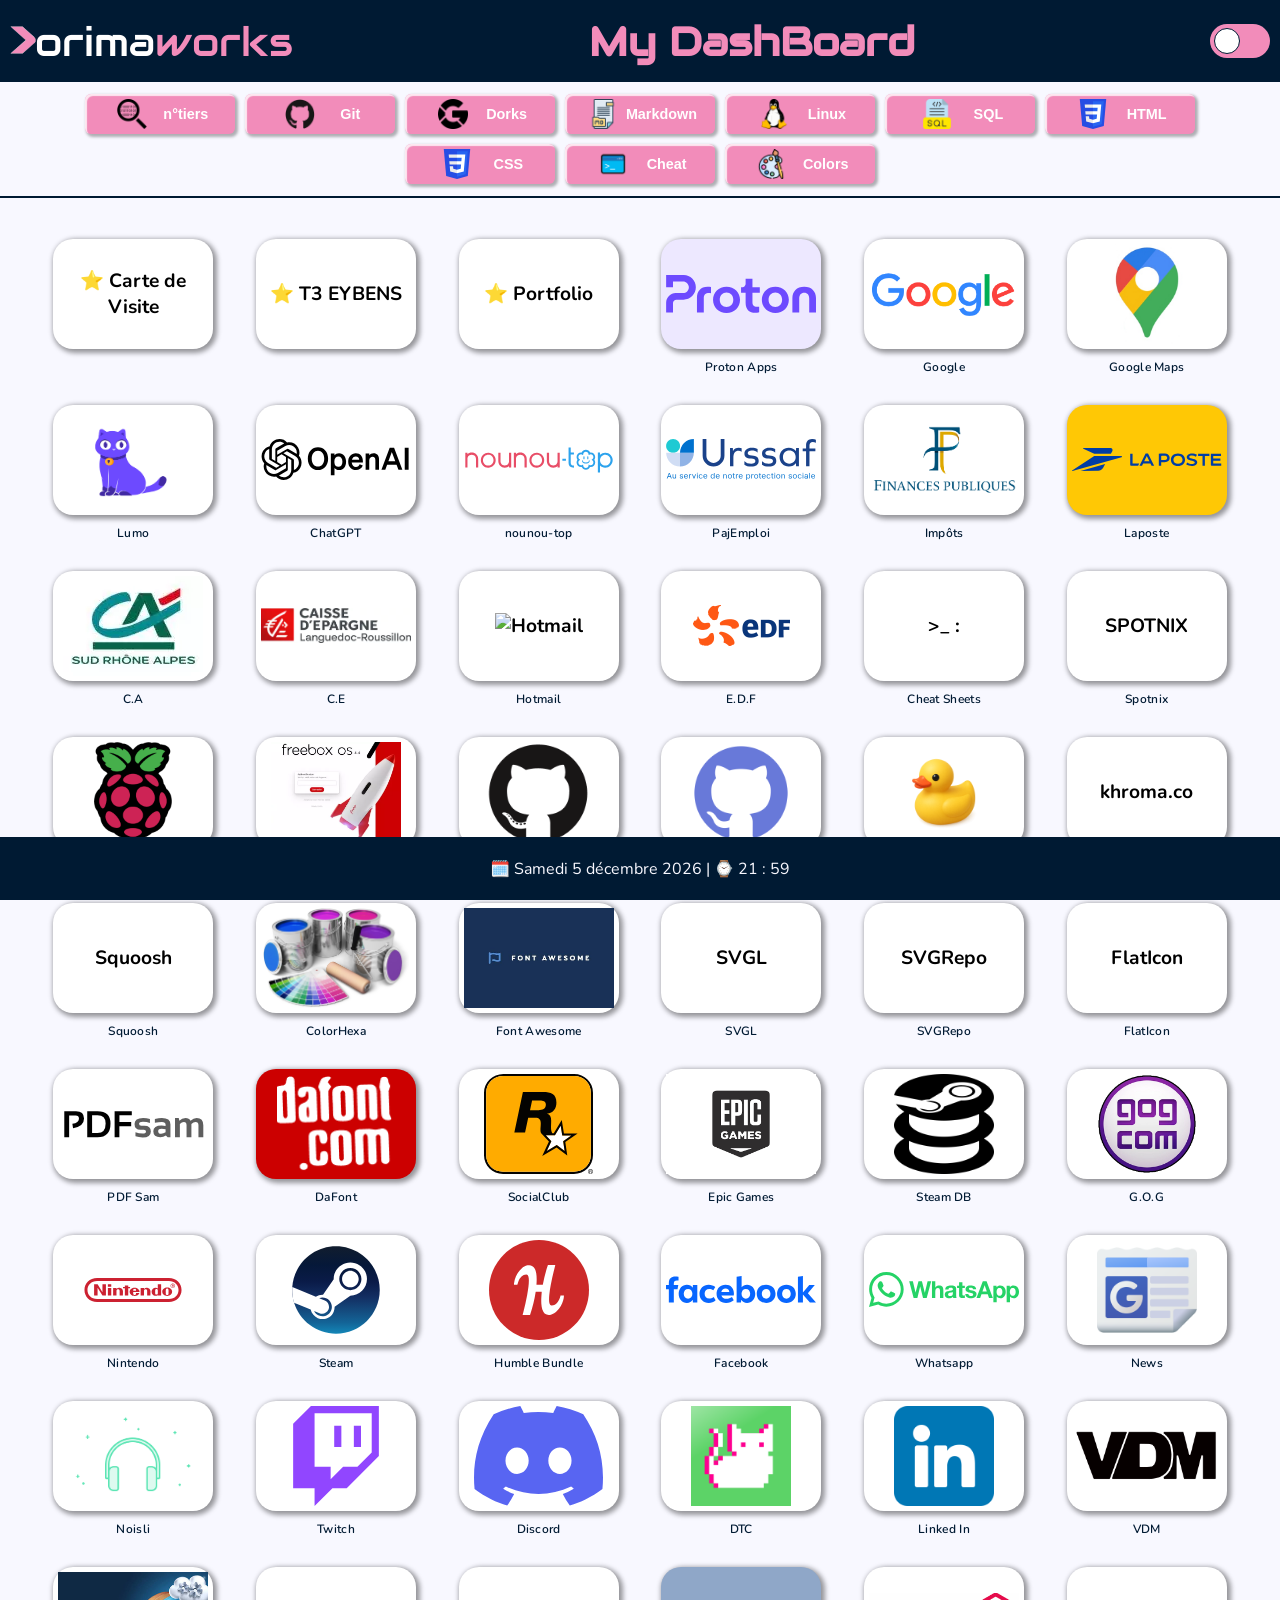
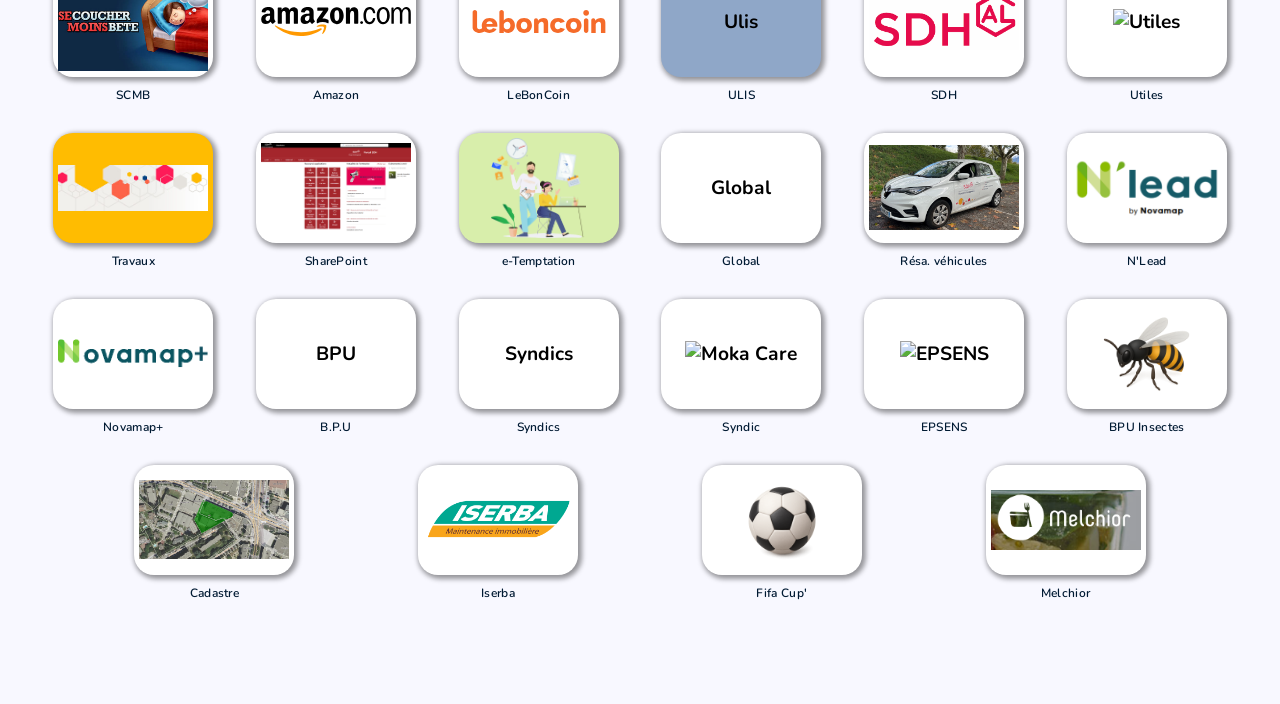
==== commit 8ccb72c0: "Update index.html" ====
--- a/index.html
+++ b/index.html
@@ -30,7 +30,7 @@
  <div class="logo">
 	<span class="chevron">></span>
 	<span class="orima">orima</span>
-	<span class="works"> works</span>
+	<span class="works">works</span>
 	 
 </div>
 
--- a/assets/style.css
+++ b/assets/style.css
@@ -347,11 +347,11 @@
 	font-size: 3rem;
 }
 
-.ev {
+.orima {
 	color: white;
 }
 
-.mj {
+.works {
 	color: var(--couleur-secondaire);
 }
 
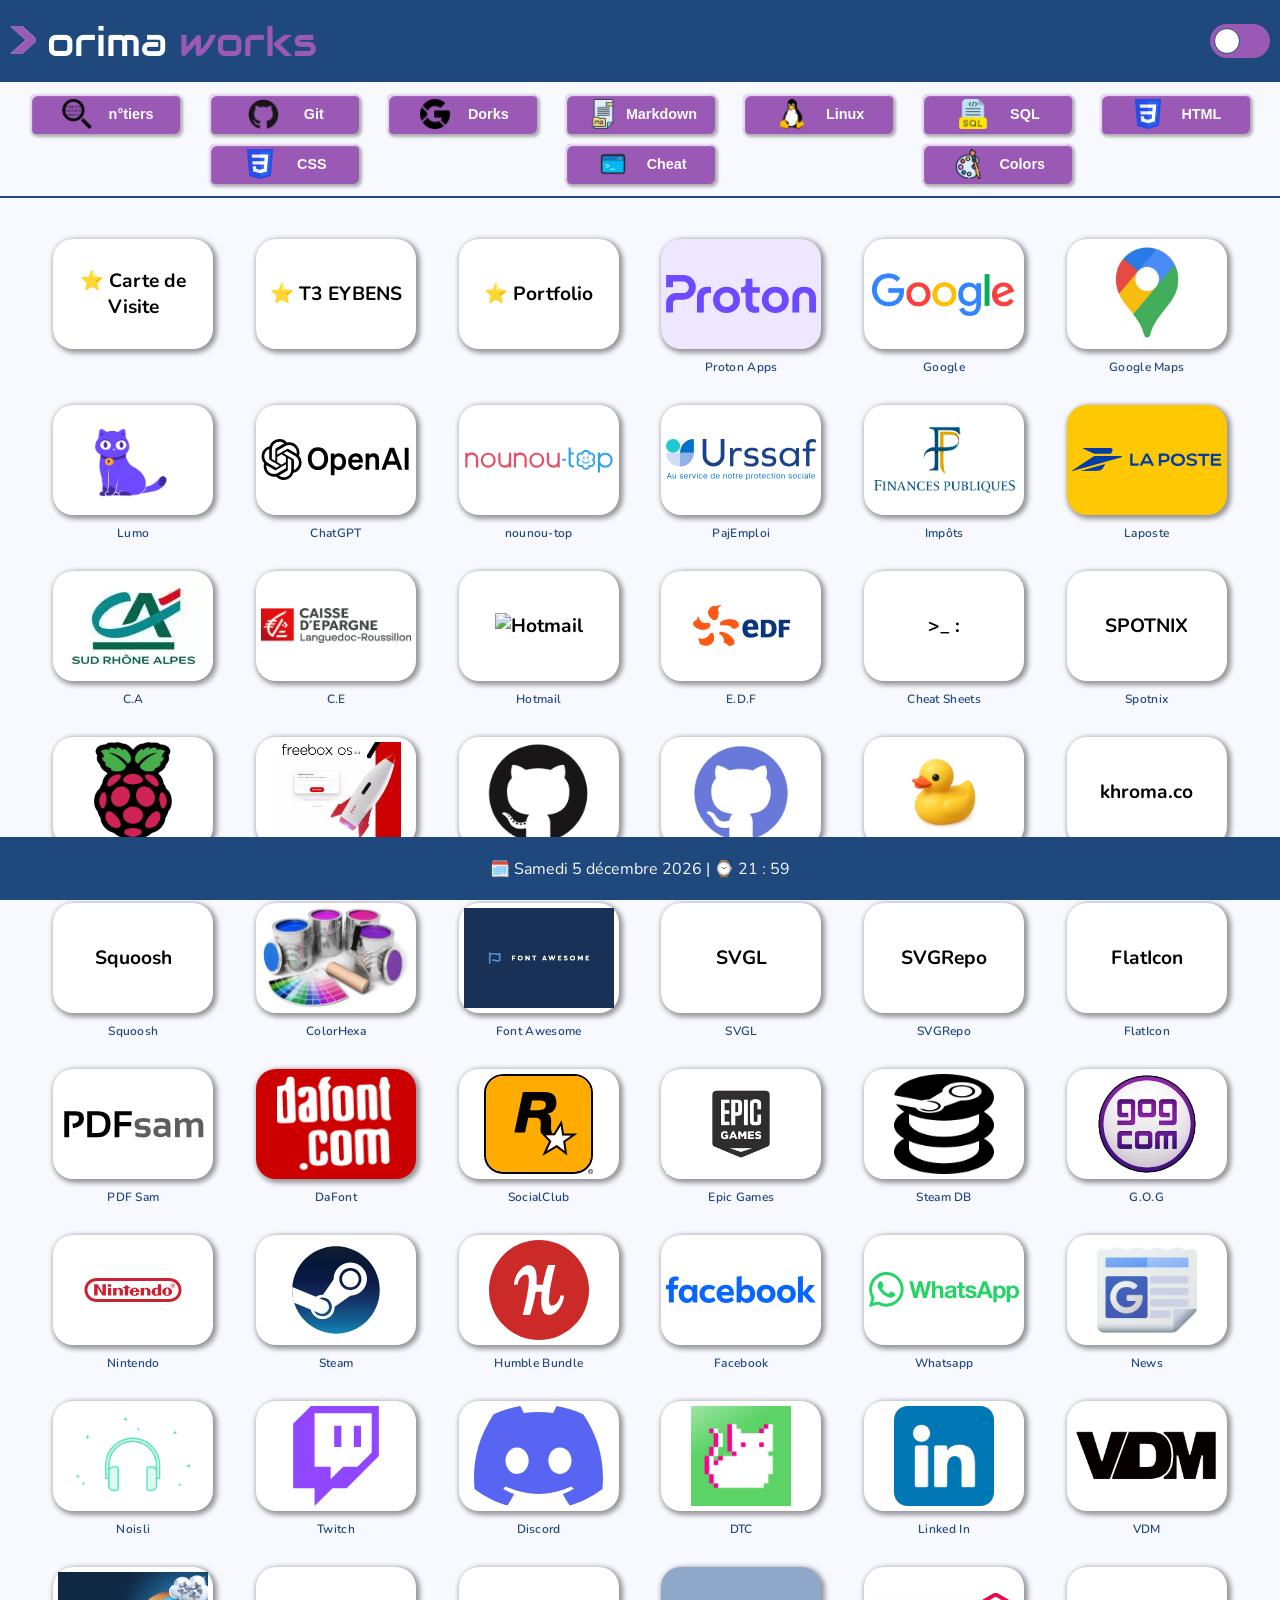
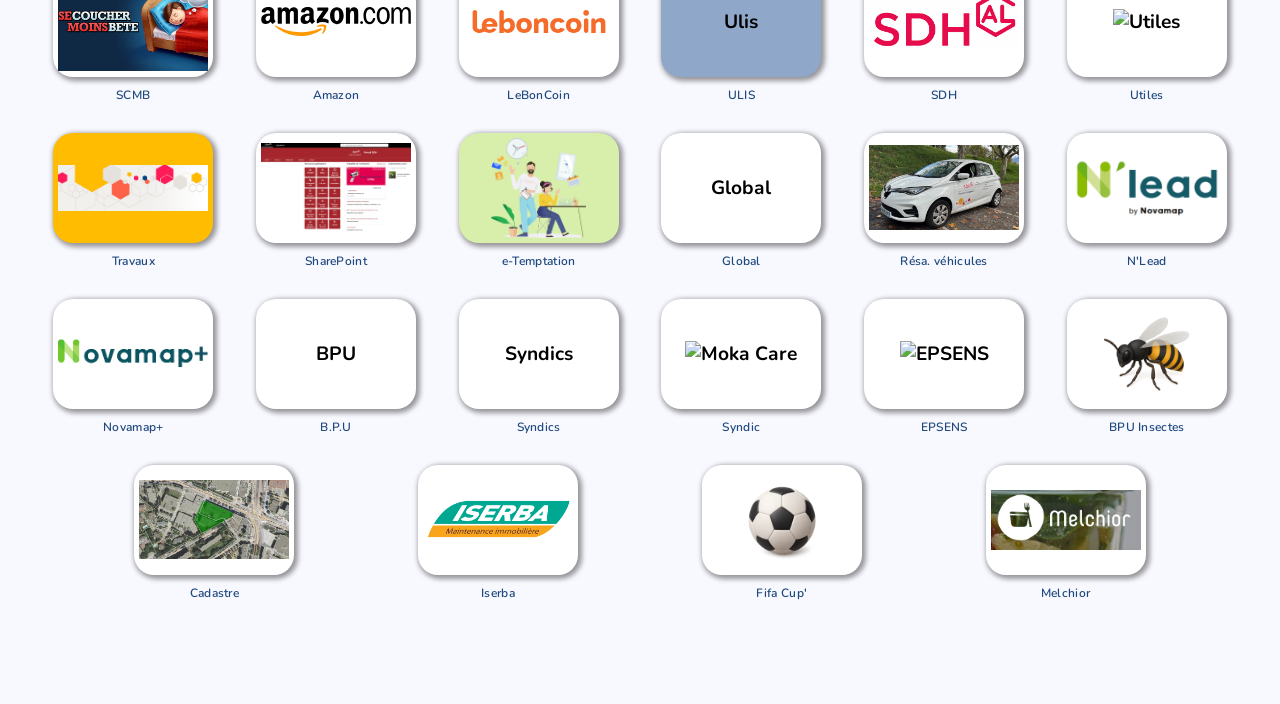
==== commit 55dec409: "Update index.html" ====
--- a/index.html
+++ b/index.html
@@ -34,7 +34,7 @@
 	 
 </div>
 
- <h1>My DashBoard</h1>
+<!-- <h1>My DashBoard</h1> -->
 
 
 
--- a/assets/style.css
+++ b/assets/style.css
@@ -13,10 +13,10 @@
 
 
 :root {
-	--couleur-primaire : #001a33; 
-	--couleur-secondaire : #F28CBA;
-	--couleur-accent: #7ab3eb;
-	--couleur-hover: #EC5197;
+	--couleur-primaire : #1F497D; 
+	--couleur-secondaire : #9B59B6;
+	--couleur-accent: #FFEAEA;
+	--couleur-hover: #8E44AD;
 	
 	/*
 	--couleur-primaire : #00140b; 
@@ -281,8 +281,8 @@
 	/* -webkit-text-stroke: 0.1px white; */
 	/* text-shadow: 0 0 3px ghostwhite; */
 	/* font-weight: 800; */
-	font-size: 2.5em;
-		animation: logoPulse 5s infinite ease-in-out;
+	font-size: 1.5em;
+	/*animation: logoPulse 5s infinite ease-in-out;*/
 }
 
 h3 {
@@ -349,10 +349,12 @@
 
 .orima {
 	color: white;
+	margin-left: 0.3em;
 }
 
 .works {
 	color: var(--couleur-secondaire);
+	margin-left: 0.3em;
 }
 
 @keyframes logoPulse {
@@ -434,7 +436,7 @@
 .navbar {
     display: flex;
     flex-wrap: wrap;
-    justify-content: center;
+    justify-content: space-evenly;
     align-items: center;
     gap: 10px;
     padding: 12px;
